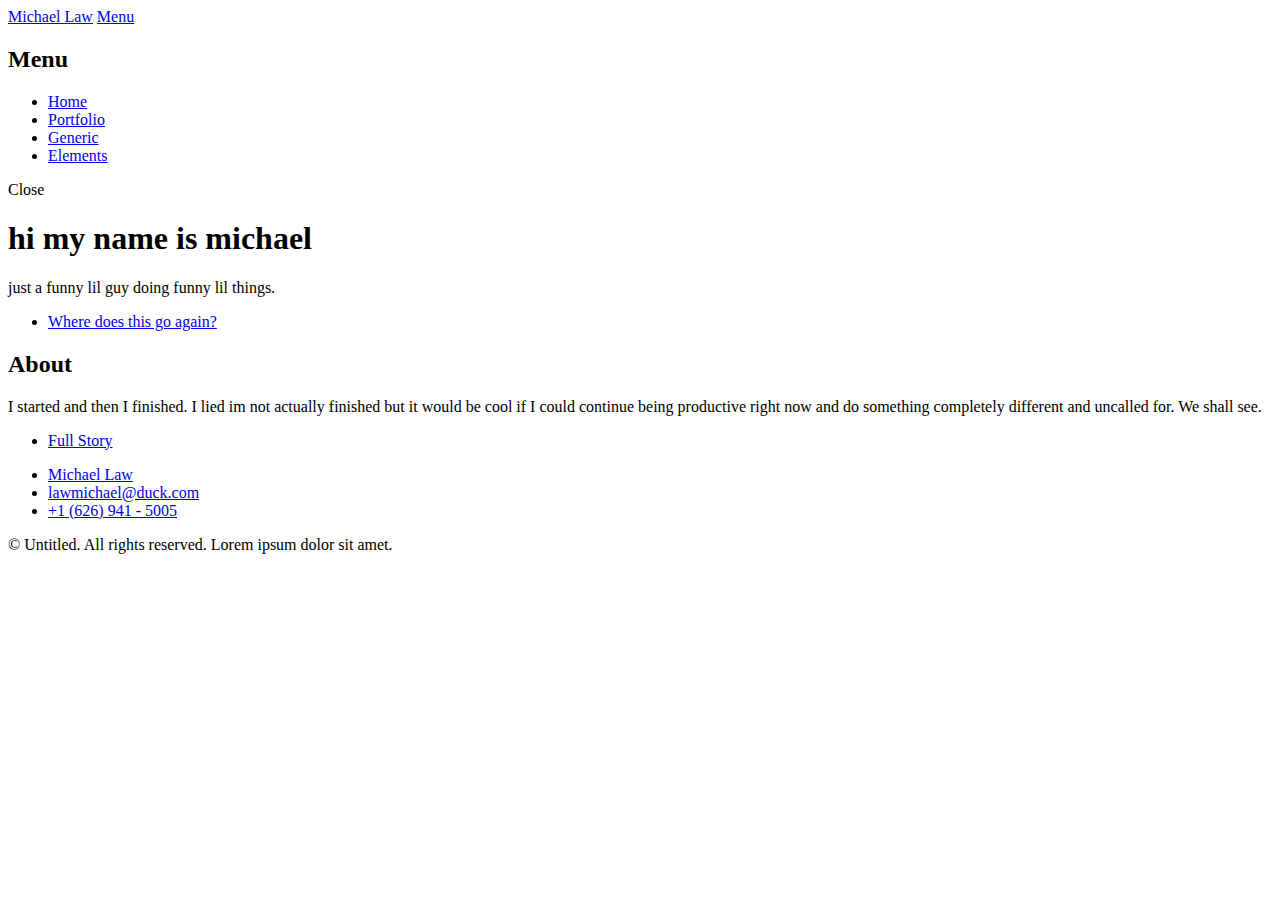
==== index.html @ 9362ce1c "Changed the links to actually work" ====
<!DOCTYPE HTML>
<!--
	Standout by Pixelarity
	pixelarity.com | hello@pixelarity.com
	License: pixelarity.com/license
-->
<html>
	<head>
		<title>Untitled</title>
		<meta charset="utf-8" />
		<meta name="viewport" content="width=device-width, initial-scale=1, user-scalable=no" />
		<link rel="stylesheet" href="assets/css/main.css" />
	</head>
	<body class="is-preload">

		<!-- Page wrapper -->
			<div id="page-wrapper">

				<!-- Header -->
					<header id="header" class="alt">
						<!-- main logo -->
						<span class="logo"><a href="index.html">Michael <span>Law</span></a></span>
						<a href="#menu"><span>Menu</span></a>
					</header>

				<!-- Nav -->
					<nav id="menu">
						<div class="inner">
							<h2>Menu</h2>
							<ul class="links">
								<li><a href="index.html">Home</a></li>
								<li><a href="portfolio.html">Portfolio</a></li>
								<li><a href="generic.html">Generic</a></li>
								<li><a href="elements.html">Elements</a></li>
							</ul>
							<a class="close"><span>Close</span></a>
						</div>
					</nav>

				<!-- Banner -->
					<section id="banner">
						<div class="inner">
							<h1>hi my name is michael</h1>
							<div class="content">
								<p>just a funny lil guy doing funny lil things.</p>
								<ul class="actions special">
									<li><a href="portfolio.html" class="button large next">Where does this go again?</a></li>
								</ul>
							</div>
						</div>
					</section>

				<!-- Footer -->
					<section id="footer" class="wrapper">
						<div class="inner">
							<div class="split">
								<div class="content">
									<header>
										<h2>About</h2>
									</header>
									<p>I started and then I finished. I lied im not actually finished but it would be cool if I could continue being productive right now and do something completely different and uncalled for. We shall see.</p>
									<ul class="actions">
										<li><a href="#" class="button next">Full Story</a></li>
									</ul>
								</div>
								<ul class="contact-icons">
									<li><a href="https://www.linkedin.com/in/mlaw2/" class="icon brands alt fa-linkedin"><span class="label">Michael Law</span></a></li>
									<li><a href="mailto:lawmichael@duck.com" class="icon solid alt fa-envelope"><span class="label">lawmichael@duck.com</span></a></li>
									<li><a href="tel:+16269415005" class="icon solid alt fa-phone"><span class="label">+1 (626) 941 - 5005</span></a></li>
								</ul>
							</div>
						</div>
					</section>

				<!-- Copyright -->
					<section class="wrapper style2 copyright">
						<div class="inner">
							&copy; Untitled. All rights reserved. Lorem ipsum dolor sit amet.
						</div>
					</section>

			</div>

		<!-- Scripts -->
			<script src="assets/js/jquery.min.js"></script>
			<script src="assets/js/jquery.scrollex.min.js"></script>
			<script src="assets/js/jquery.scrolly.min.js"></script>
			<script src="assets/js/browser.min.js"></script>
			<script src="assets/js/breakpoints.min.js"></script>
			<script src="assets/js/util.js"></script>
			<script src="assets/js/main.js"></script>

	</body>
</html>
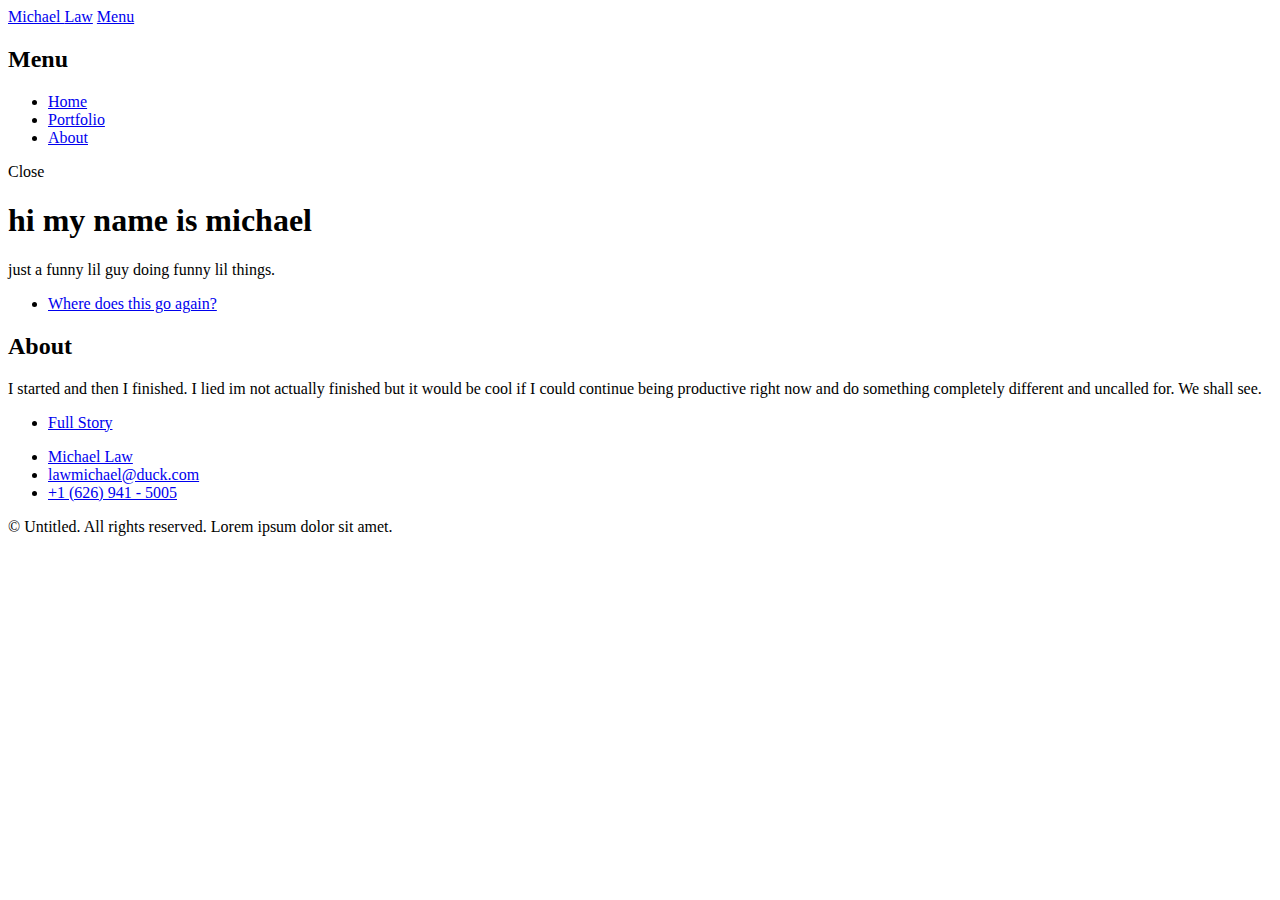
==== commit a03b0b35: "saving work" ====
--- a/index.html
+++ b/index.html
@@ -6,7 +6,7 @@
 -->
 <html>
 	<head>
-		<title>Untitled</title>
+		<title>Michael Law</title>
 		<meta charset="utf-8" />
 		<meta name="viewport" content="width=device-width, initial-scale=1, user-scalable=no" />
 		<link rel="stylesheet" href="assets/css/main.css" />
@@ -30,8 +30,8 @@
 							<ul class="links">
 								<li><a href="index.html">Home</a></li>
 								<li><a href="portfolio.html">Portfolio</a></li>
-								<li><a href="generic.html">Generic</a></li>
-								<li><a href="elements.html">Elements</a></li>
+								<li><a href="about.html">About</a></li>
+<!-- 								<li><a href="elements.html">Elements</a></li> -->
 							</ul>
 							<a class="close"><span>Close</span></a>
 						</div>
@@ -60,7 +60,7 @@
 									</header>
 									<p>I started and then I finished. I lied im not actually finished but it would be cool if I could continue being productive right now and do something completely different and uncalled for. We shall see.</p>
 									<ul class="actions">
-										<li><a href="#" class="button next">Full Story</a></li>
+										<li><a href="about.html" class="button next">Full Story</a></li>
 									</ul>
 								</div>
 								<ul class="contact-icons">
@@ -91,4 +91,4 @@
 			<script src="assets/js/main.js"></script>
 
 	</body>
-</html>+</html>
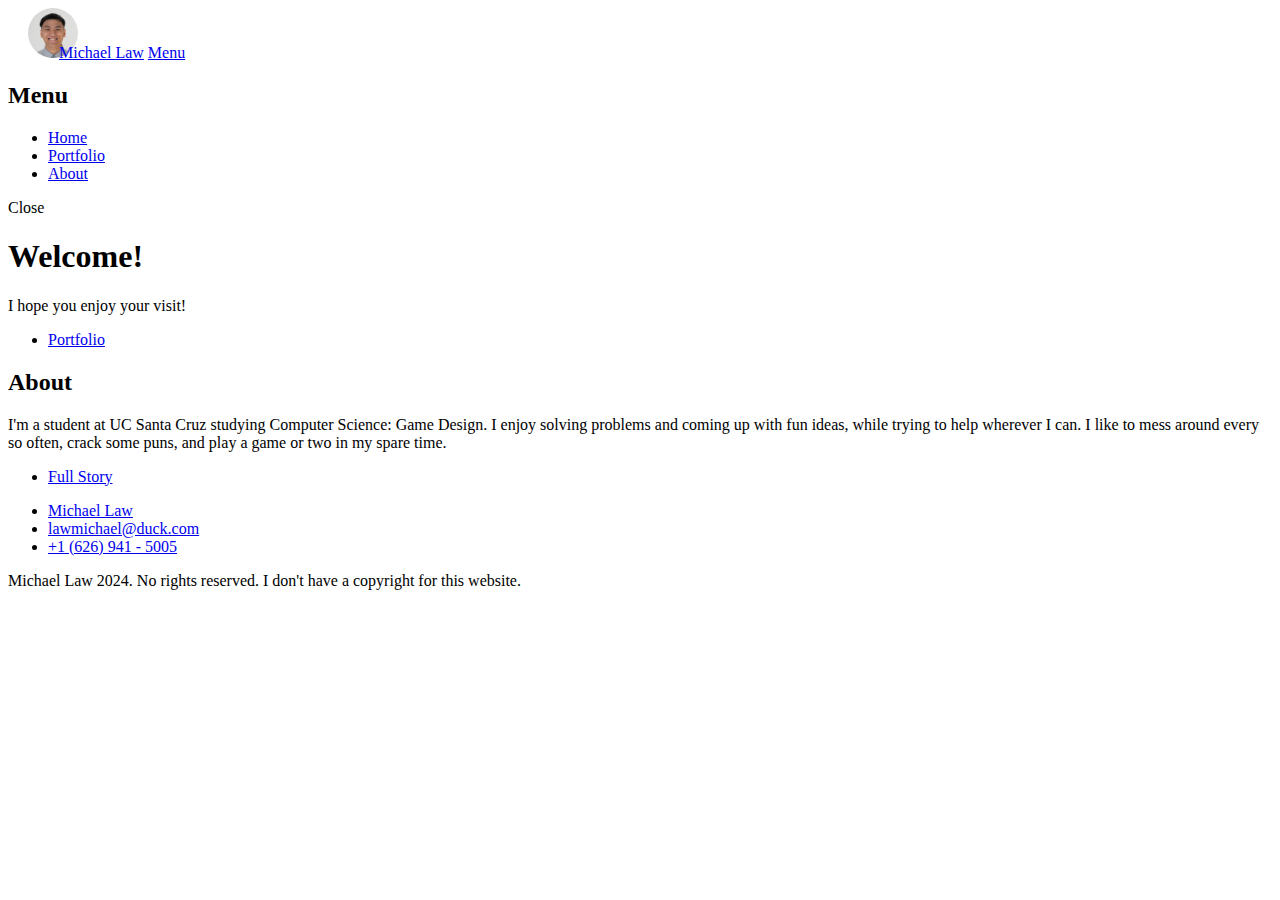
==== commit 486b4d3c: "Polished up home page, portfolio, and about" ====
--- a/index.html
+++ b/index.html
@@ -19,6 +19,7 @@
 				<!-- Header -->
 					<header id="header" class="alt">
 						<!-- main logo -->
+						<img src="images/self portrait.jpg" style="margin-left:20px;margin-right:-23px;width:50px;height:50px;border-radius:50%;">
 						<span class="logo"><a href="index.html">Michael <span>Law</span></a></span>
 						<a href="#menu"><span>Menu</span></a>
 					</header>
@@ -40,11 +41,11 @@
 				<!-- Banner -->
 					<section id="banner">
 						<div class="inner">
-							<h1>hi my name is michael</h1>
+							<h1>Welcome!</h1>
 							<div class="content">
-								<p>just a funny lil guy doing funny lil things.</p>
+								<p>I hope you enjoy your visit!</p>
 								<ul class="actions special">
-									<li><a href="portfolio.html" class="button large next">Where does this go again?</a></li>
+									<li><a href="portfolio.html" class="button large next">Portfolio</a></li>
 								</ul>
 							</div>
 						</div>
@@ -58,7 +59,9 @@
 									<header>
 										<h2>About</h2>
 									</header>
-									<p>I started and then I finished. I lied im not actually finished but it would be cool if I could continue being productive right now and do something completely different and uncalled for. We shall see.</p>
+									<p>I'm a student at UC Santa Cruz studying Computer Science: Game Design. I enjoy solving problems and coming up with fun ideas, while trying to 
+										help wherever I can. I like to mess around every so often, crack some puns, and play a game or two in my spare time.
+									</p>
 									<ul class="actions">
 										<li><a href="about.html" class="button next">Full Story</a></li>
 									</ul>
@@ -75,7 +78,8 @@
 				<!-- Copyright -->
 					<section class="wrapper style2 copyright">
 						<div class="inner">
-							&copy; Untitled. All rights reserved. Lorem ipsum dolor sit amet.
+							Michael Law 2024. No rights reserved. I don't have a copyright for this website.
+							<!--&copy; is the symbol for copyright. I don't have a copyright so no symbol rn-->
 						</div>
 					</section>
 
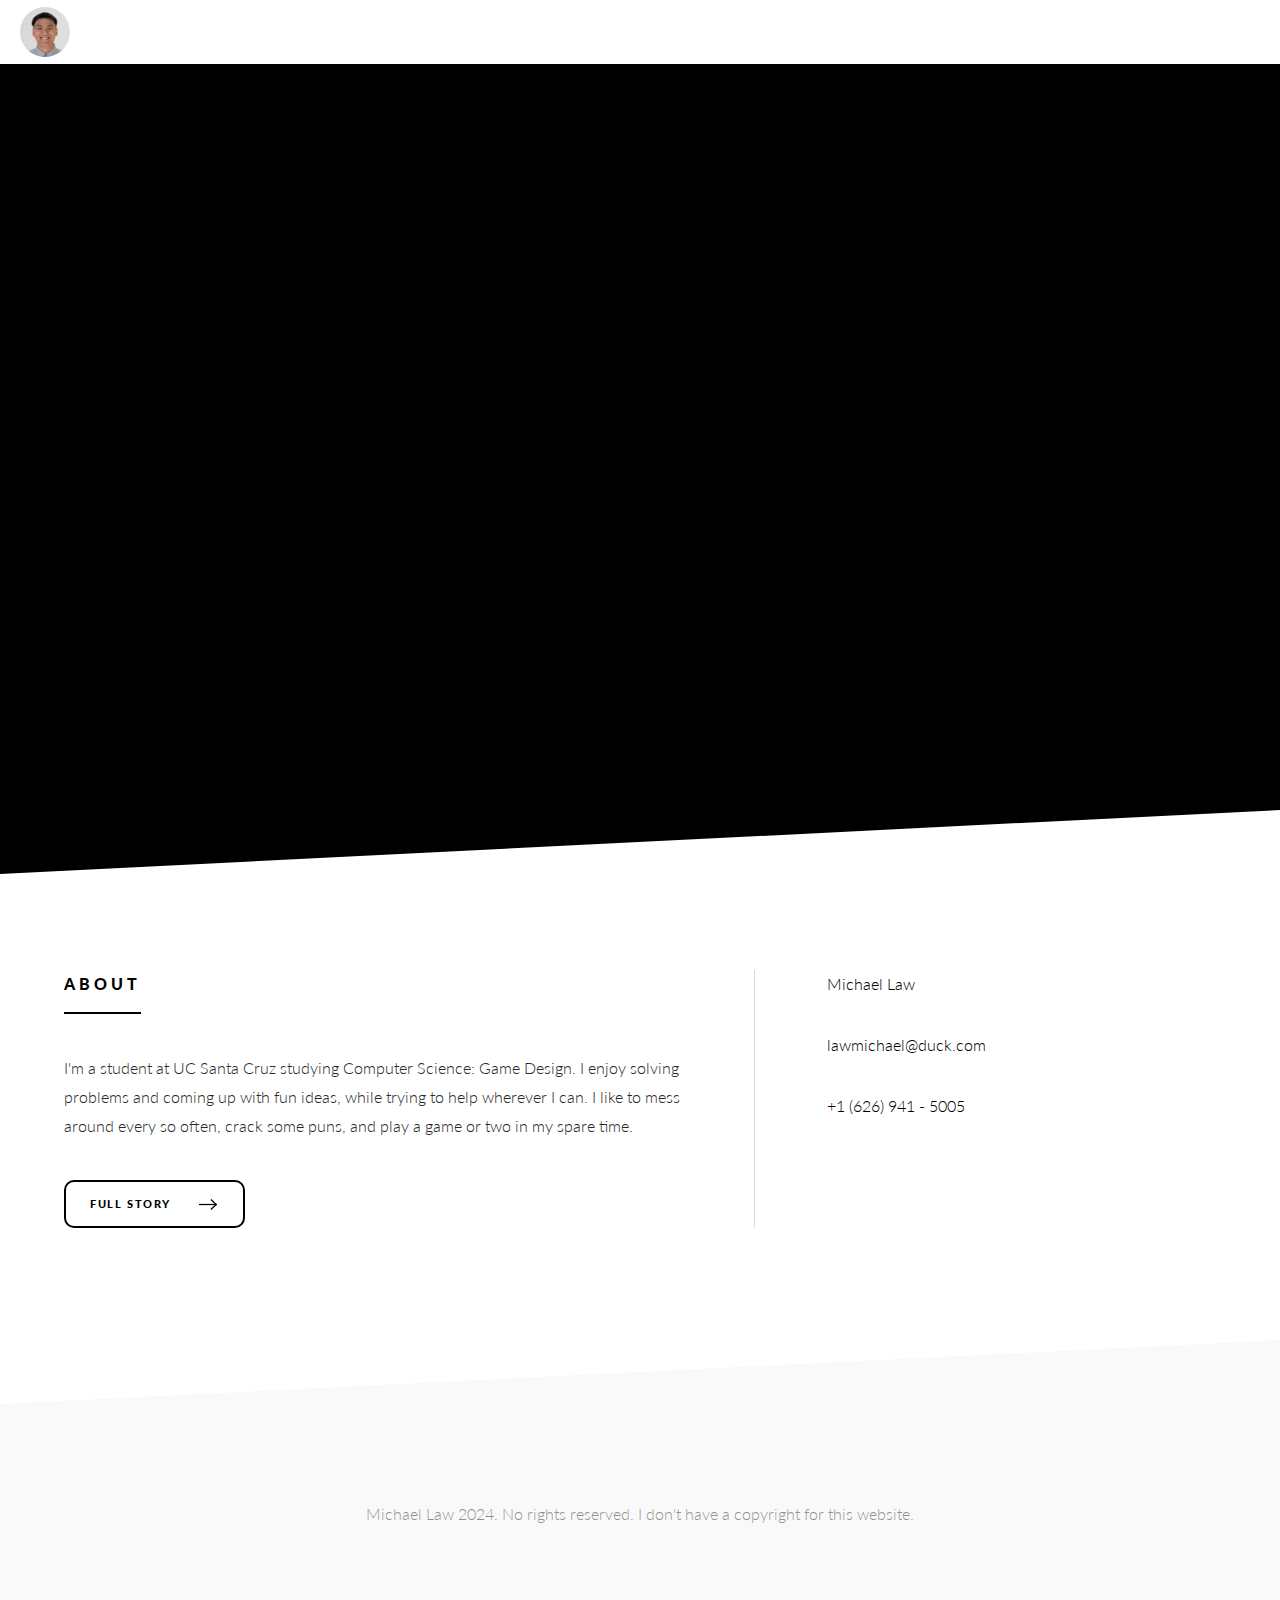
==== commit b605704b: "changing links to open in a separate tab" ====
--- a/index.html
+++ b/index.html
@@ -67,9 +67,9 @@
 									</ul>
 								</div>
 								<ul class="contact-icons">
-									<li><a href="https://www.linkedin.com/in/mlaw2/" class="icon brands alt fa-linkedin"><span class="label">Michael Law</span></a></li>
-									<li><a href="mailto:lawmichael@duck.com" class="icon solid alt fa-envelope"><span class="label">lawmichael@duck.com</span></a></li>
-									<li><a href="tel:+16269415005" class="icon solid alt fa-phone"><span class="label">+1 (626) 941 - 5005</span></a></li>
+									<li><a href="https://www.linkedin.com/in/mlaw2/" target="_blank" class="icon brands alt fa-linkedin"><span class="label">Michael Law</span></a></li>
+									<li><a href="mailto:lawmichael@duck.com" target="_blank" class="icon solid alt fa-envelope"><span class="label">lawmichael@duck.com</span></a></li>
+									<li><a href="tel:+16269415005" target="blank" class="icon solid alt fa-phone"><span class="label">+1 (626) 941 - 5005</span></a></li>
 								</ul>
 							</div>
 						</div>
--- a/assets/css/main.css
+++ b/assets/css/main.css
@@ -0,0 +1,4693 @@
+@import url(fontawesome-all.min.css);
+@import url("https://fonts.googleapis.com/css?family=Lato:300,400,700,900|Oswald:600");
+
+/*
+	Standout by Pixelarity
+	pixelarity.com | hello@pixelarity.com
+	License: pixelarity.com/license
+*/
+
+html, body, div, span, applet, object,
+iframe, h1, h2, h3, h4, h5, h6, p, blockquote,
+pre, a, abbr, acronym, address, big, cite,
+code, del, dfn, em, img, ins, kbd, q, s, samp,
+small, strike, strong, sub, sup, tt, var, b,
+u, i, center, dl, dt, dd, ol, ul, li, fieldset,
+form, label, legend, table, caption, tbody,
+tfoot, thead, tr, th, td, article, aside,
+canvas, details, embed, figure, figcaption,
+footer, header, hgroup, menu, nav, output, ruby,
+section, summary, time, mark, audio, video {
+	margin: 0;
+	padding: 0;
+	border: 0;
+	font-size: 100%;
+	font: inherit;
+	vertical-align: baseline;}
+
+article, aside, details, figcaption, figure,
+footer, header, hgroup, menu, nav, section {
+	display: block;}
+
+body {
+	line-height: 1;
+}
+
+ol, ul {
+	list-style: none;
+}
+
+blockquote, q {
+	quotes: none;
+}
+
+	blockquote:before, blockquote:after, q:before, q:after {
+		content: '';
+		content: none;
+	}
+
+table {
+	border-collapse: collapse;
+	border-spacing: 0;
+}
+
+body {
+	-webkit-text-size-adjust: none;
+}
+
+mark {
+	background-color: transparent;
+	color: inherit;
+}
+
+input::-moz-focus-inner {
+	border: 0;
+	padding: 0;
+}
+
+input, select, textarea {
+	-moz-appearance: none;
+	-webkit-appearance: none;
+	-ms-appearance: none;
+	appearance: none;
+}
+
+/* Basic */
+
+	@-ms-viewport {
+		width: device-width;
+	}
+
+	body {
+		-ms-overflow-style: scrollbar;
+	}
+
+	@media screen and (max-width: 480px) {
+
+		html, body {
+			min-width: 320px;
+		}
+
+	}
+
+	html {
+		box-sizing: border-box;
+	}
+
+	*, *:before, *:after {
+		box-sizing: inherit;
+	}
+
+	body {
+		background: #ffffff;
+	}
+
+		body.is-preload *, body.is-preload *:before, body.is-preload *:after {
+			-moz-animation: none !important;
+			-webkit-animation: none !important;
+			-ms-animation: none !important;
+			animation: none !important;
+			-moz-transition: none !important;
+			-webkit-transition: none !important;
+			-ms-transition: none !important;
+			transition: none !important;
+		}
+
+/* Typography */
+
+	html {
+		font-size: 15pt;
+	}
+
+		@media screen and (max-width: 1680px) {
+
+			html {
+				font-size: 13pt;
+			}
+
+		}
+
+		@media screen and (max-width: 1280px) {
+
+			html {
+				font-size: 12pt;
+			}
+
+		}
+
+		@media screen and (max-width: 980px) {
+
+			html {
+				font-size: 12pt;
+			}
+
+		}
+
+		@media screen and (max-width: 480px) {
+
+			html {
+				font-size: 12pt;
+			}
+
+		}
+
+		@media screen and (max-width: 360px) {
+
+			html {
+				font-size: 11pt;
+			}
+
+		}
+
+	body {
+		background-color: #ffffff;
+		color: #282828;
+	}
+
+	body, input, select, textarea {
+		font-family: "Lato", Helvetica, sans-serif;
+		font-weight: 300;
+		font-size: 1rem;
+		line-height: 1.8;
+	}
+
+	a {
+		-moz-transition: color 0.2s ease-in-out;
+		-webkit-transition: color 0.2s ease-in-out;
+		-ms-transition: color 0.2s ease-in-out;
+		transition: color 0.2s ease-in-out;
+		text-decoration: underline;
+	}
+
+		a:hover {
+			text-decoration: none;
+		}
+
+	strong, b {
+		font-weight: 900;
+	}
+
+	em, i {
+		font-style: italic;
+	}
+
+	p {
+		margin: 0 0 2rem 0;
+	}
+
+	h1, h2, h3, h4, h5, h6 {
+		font-weight: 900;
+		letter-spacing: 0.25rem;
+		line-height: 1.5;
+		margin: 0 0 1.5rem 0;
+		text-transform: uppercase;
+	}
+
+		h1 a, h2 a, h3 a, h4 a, h5 a, h6 a {
+			color: inherit;
+			text-decoration: none;
+		}
+
+	h1 {
+		font-family: "Oswald", Helvetica, sans-serif;
+		font-size: 4rem;
+		letter-spacing: 0.1rem;
+	}
+
+	h2 {
+		font-size: 1.75rem;
+	}
+
+	h3 {
+		font-size: 1.5rem;
+	}
+
+	h4 {
+		font-size: 1.25rem;
+	}
+
+	h5 {
+		font-size: 1rem;
+	}
+
+	h6 {
+		font-size: 0.75rem;
+	}
+
+	@media screen and (max-width: 1280px) {
+
+		h1 {
+			font-size: 3.5rem;
+		}
+
+	}
+
+	@media screen and (max-width: 980px) {
+
+		h1 {
+			font-size: 3rem;
+		}
+
+		h2 {
+			font-size: 1.5rem;
+		}
+
+		h3 {
+			font-size: 1.25rem;
+		}
+
+	}
+
+	@media screen and (max-width: 736px) {
+
+		h1 {
+			font-size: 1.75rem;
+		}
+
+		h2 {
+			font-size: 1.5rem;
+		}
+
+		h3 {
+			font-size: 1.25rem;
+		}
+
+	}
+
+	sub {
+		font-size: 0.8rem;
+		position: relative;
+		top: 0.5rem;
+	}
+
+	sup {
+		font-size: 0.8rem;
+		position: relative;
+		top: -0.5rem;
+	}
+
+	blockquote {
+		border-left: solid 0.5rem;
+		font-style: italic;
+		margin: 0 0 2rem 0;
+		padding: 1rem 0 1rem 2rem;
+	}
+
+	code {
+		border-radius: 10px;
+		border: solid 1px;
+		font-family: "Courier New", monospace;
+		font-size: 0.9rem;
+		margin: 0 0.25rem;
+		padding: 0.25rem 0.65rem;
+	}
+
+	pre {
+		-webkit-overflow-scrolling: touch;
+		font-family: "Courier New", monospace;
+		font-size: 0.9rem;
+		margin: 0 0 2rem 0;
+	}
+
+		pre code {
+			display: block;
+			line-height: 1.75;
+			padding: 1rem 1.5rem;
+			overflow-x: auto;
+		}
+
+	hr {
+		border: 0;
+		border-bottom: solid 1px;
+		margin: 2rem 0;
+	}
+
+		hr.major {
+			margin: 4rem 0;
+		}
+
+		@media screen and (max-width: 736px) {
+
+			hr.major {
+				margin: 3rem 0;
+			}
+
+		}
+
+	input, select, textarea {
+		color: #000000;
+	}
+
+	a {
+		color: #000000;
+	}
+
+	strong, b {
+		color: #000000;
+	}
+
+	h1, h2, h3, h4, h5, h6 {
+		color: #000000;
+	}
+
+	blockquote {
+		border-left-color: rgba(99, 116, 133, 0.25);
+	}
+
+	code {
+		background: rgba(99, 116, 133, 0.075);
+		border-color: rgba(99, 116, 133, 0.25);
+	}
+
+	hr {
+		border-bottom-color: rgba(99, 116, 133, 0.25);
+	}
+
+/* Row */
+
+	.row {
+		display: flex;
+		flex-wrap: wrap;
+		box-sizing: border-box;
+		align-items: stretch;
+	}
+
+		.row > * {
+			box-sizing: border-box;
+		}
+
+		.row.gtr-uniform > * > :last-child {
+			margin-bottom: 0;
+		}
+
+		.row.aln-left {
+			justify-content: flex-start;
+		}
+
+		.row.aln-center {
+			justify-content: center;
+		}
+
+		.row.aln-right {
+			justify-content: flex-end;
+		}
+
+		.row.aln-top {
+			align-items: flex-start;
+		}
+
+		.row.aln-middle {
+			align-items: center;
+		}
+
+		.row.aln-bottom {
+			align-items: flex-end;
+		}
+
+		.row > .imp {
+			order: -1;
+		}
+
+		.row > .col-1 {
+			width: 8.33333%;
+		}
+
+		.row > .off-1 {
+			margin-left: 8.33333%;
+		}
+
+		.row > .col-2 {
+			width: 16.66667%;
+		}
+
+		.row > .off-2 {
+			margin-left: 16.66667%;
+		}
+
+		.row > .col-3 {
+			width: 25%;
+		}
+
+		.row > .off-3 {
+			margin-left: 25%;
+		}
+
+		.row > .col-4 {
+			width: 33.33333%;
+		}
+
+		.row > .off-4 {
+			margin-left: 33.33333%;
+		}
+
+		.row > .col-5 {
+			width: 41.66667%;
+		}
+
+		.row > .off-5 {
+			margin-left: 41.66667%;
+		}
+
+		.row > .col-6 {
+			width: 50%;
+		}
+
+		.row > .off-6 {
+			margin-left: 50%;
+		}
+
+		.row > .col-7 {
+			width: 58.33333%;
+		}
+
+		.row > .off-7 {
+			margin-left: 58.33333%;
+		}
+
+		.row > .col-8 {
+			width: 66.66667%;
+		}
+
+		.row > .off-8 {
+			margin-left: 66.66667%;
+		}
+
+		.row > .col-9 {
+			width: 75%;
+		}
+
+		.row > .off-9 {
+			margin-left: 75%;
+		}
+
+		.row > .col-10 {
+			width: 83.33333%;
+		}
+
+		.row > .off-10 {
+			margin-left: 83.33333%;
+		}
+
+		.row > .col-11 {
+			width: 91.66667%;
+		}
+
+		.row > .off-11 {
+			margin-left: 91.66667%;
+		}
+
+		.row > .col-12 {
+			width: 100%;
+		}
+
+		.row > .off-12 {
+			margin-left: 100%;
+		}
+
+		.row.gtr-0 {
+			margin-top: 0;
+			margin-left: 0rem;
+		}
+
+			.row.gtr-0 > * {
+				padding: 0 0 0 0rem;
+			}
+
+			.row.gtr-0.gtr-uniform {
+				margin-top: 0rem;
+			}
+
+				.row.gtr-0.gtr-uniform > * {
+					padding-top: 0rem;
+				}
+
+		.row.gtr-25 {
+			margin-top: 0;
+			margin-left: -0.5rem;
+		}
+
+			.row.gtr-25 > * {
+				padding: 0 0 0 0.5rem;
+			}
+
+			.row.gtr-25.gtr-uniform {
+				margin-top: -0.5rem;
+			}
+
+				.row.gtr-25.gtr-uniform > * {
+					padding-top: 0.5rem;
+				}
+
+		.row.gtr-50 {
+			margin-top: 0;
+			margin-left: -1rem;
+		}
+
+			.row.gtr-50 > * {
+				padding: 0 0 0 1rem;
+			}
+
+			.row.gtr-50.gtr-uniform {
+				margin-top: -1rem;
+			}
+
+				.row.gtr-50.gtr-uniform > * {
+					padding-top: 1rem;
+				}
+
+		.row {
+			margin-top: 0;
+			margin-left: -2rem;
+		}
+
+			.row > * {
+				padding: 0 0 0 2rem;
+			}
+
+			.row.gtr-uniform {
+				margin-top: -2rem;
+			}
+
+				.row.gtr-uniform > * {
+					padding-top: 2rem;
+				}
+
+		.row.gtr-150 {
+			margin-top: 0;
+			margin-left: -3rem;
+		}
+
+			.row.gtr-150 > * {
+				padding: 0 0 0 3rem;
+			}
+
+			.row.gtr-150.gtr-uniform {
+				margin-top: -3rem;
+			}
+
+				.row.gtr-150.gtr-uniform > * {
+					padding-top: 3rem;
+				}
+
+		.row.gtr-200 {
+			margin-top: 0;
+			margin-left: -4rem;
+		}
+
+			.row.gtr-200 > * {
+				padding: 0 0 0 4rem;
+			}
+
+			.row.gtr-200.gtr-uniform {
+				margin-top: -4rem;
+			}
+
+				.row.gtr-200.gtr-uniform > * {
+					padding-top: 4rem;
+				}
+
+		@media screen and (max-width: 1680px) {
+
+			.row {
+				display: flex;
+				flex-wrap: wrap;
+				box-sizing: border-box;
+				align-items: stretch;
+			}
+
+				.row > * {
+					box-sizing: border-box;
+				}
+
+				.row.gtr-uniform > * > :last-child {
+					margin-bottom: 0;
+				}
+
+				.row.aln-left {
+					justify-content: flex-start;
+				}
+
+				.row.aln-center {
+					justify-content: center;
+				}
+
+				.row.aln-right {
+					justify-content: flex-end;
+				}
+
+				.row.aln-top {
+					align-items: flex-start;
+				}
+
+				.row.aln-middle {
+					align-items: center;
+				}
+
+				.row.aln-bottom {
+					align-items: flex-end;
+				}
+
+				.row > .imp-xlarge {
+					order: -1;
+				}
+
+				.row > .col-1-xlarge {
+					width: 8.33333%;
+				}
+
+				.row > .off-1-xlarge {
+					margin-left: 8.33333%;
+				}
+
+				.row > .col-2-xlarge {
+					width: 16.66667%;
+				}
+
+				.row > .off-2-xlarge {
+					margin-left: 16.66667%;
+				}
+
+				.row > .col-3-xlarge {
+					width: 25%;
+				}
+
+				.row > .off-3-xlarge {
+					margin-left: 25%;
+				}
+
+				.row > .col-4-xlarge {
+					width: 33.33333%;
+				}
+
+				.row > .off-4-xlarge {
+					margin-left: 33.33333%;
+				}
+
+				.row > .col-5-xlarge {
+					width: 41.66667%;
+				}
+
+				.row > .off-5-xlarge {
+					margin-left: 41.66667%;
+				}
+
+				.row > .col-6-xlarge {
+					width: 50%;
+				}
+
+				.row > .off-6-xlarge {
+					margin-left: 50%;
+				}
+
+				.row > .col-7-xlarge {
+					width: 58.33333%;
+				}
+
+				.row > .off-7-xlarge {
+					margin-left: 58.33333%;
+				}
+
+				.row > .col-8-xlarge {
+					width: 66.66667%;
+				}
+
+				.row > .off-8-xlarge {
+					margin-left: 66.66667%;
+				}
+
+				.row > .col-9-xlarge {
+					width: 75%;
+				}
+
+				.row > .off-9-xlarge {
+					margin-left: 75%;
+				}
+
+				.row > .col-10-xlarge {
+					width: 83.33333%;
+				}
+
+				.row > .off-10-xlarge {
+					margin-left: 83.33333%;
+				}
+
+				.row > .col-11-xlarge {
+					width: 91.66667%;
+				}
+
+				.row > .off-11-xlarge {
+					margin-left: 91.66667%;
+				}
+
+				.row > .col-12-xlarge {
+					width: 100%;
+				}
+
+				.row > .off-12-xlarge {
+					margin-left: 100%;
+				}
+
+				.row.gtr-0 {
+					margin-top: 0;
+					margin-left: 0rem;
+				}
+
+					.row.gtr-0 > * {
+						padding: 0 0 0 0rem;
+					}
+
+					.row.gtr-0.gtr-uniform {
+						margin-top: 0rem;
+					}
+
+						.row.gtr-0.gtr-uniform > * {
+							padding-top: 0rem;
+						}
+
+				.row.gtr-25 {
+					margin-top: 0;
+					margin-left: -0.5rem;
+				}
+
+					.row.gtr-25 > * {
+						padding: 0 0 0 0.5rem;
+					}
+
+					.row.gtr-25.gtr-uniform {
+						margin-top: -0.5rem;
+					}
+
+						.row.gtr-25.gtr-uniform > * {
+							padding-top: 0.5rem;
+						}
+
+				.row.gtr-50 {
+					margin-top: 0;
+					margin-left: -1rem;
+				}
+
+					.row.gtr-50 > * {
+						padding: 0 0 0 1rem;
+					}
+
+					.row.gtr-50.gtr-uniform {
+						margin-top: -1rem;
+					}
+
+						.row.gtr-50.gtr-uniform > * {
+							padding-top: 1rem;
+						}
+
+				.row {
+					margin-top: 0;
+					margin-left: -2rem;
+				}
+
+					.row > * {
+						padding: 0 0 0 2rem;
+					}
+
+					.row.gtr-uniform {
+						margin-top: -2rem;
+					}
+
+						.row.gtr-uniform > * {
+							padding-top: 2rem;
+						}
+
+				.row.gtr-150 {
+					margin-top: 0;
+					margin-left: -3rem;
+				}
+
+					.row.gtr-150 > * {
+						padding: 0 0 0 3rem;
+					}
+
+					.row.gtr-150.gtr-uniform {
+						margin-top: -3rem;
+					}
+
+						.row.gtr-150.gtr-uniform > * {
+							padding-top: 3rem;
+						}
+
+				.row.gtr-200 {
+					margin-top: 0;
+					margin-left: -4rem;
+				}
+
+					.row.gtr-200 > * {
+						padding: 0 0 0 4rem;
+					}
+
+					.row.gtr-200.gtr-uniform {
+						margin-top: -4rem;
+					}
+
+						.row.gtr-200.gtr-uniform > * {
+							padding-top: 4rem;
+						}
+
+		}
+
+		@media screen and (max-width: 1280px) {
+
+			.row {
+				display: flex;
+				flex-wrap: wrap;
+				box-sizing: border-box;
+				align-items: stretch;
+			}
+
+				.row > * {
+					box-sizing: border-box;
+				}
+
+				.row.gtr-uniform > * > :last-child {
+					margin-bottom: 0;
+				}
+
+				.row.aln-left {
+					justify-content: flex-start;
+				}
+
+				.row.aln-center {
+					justify-content: center;
+				}
+
+				.row.aln-right {
+					justify-content: flex-end;
+				}
+
+				.row.aln-top {
+					align-items: flex-start;
+				}
+
+				.row.aln-middle {
+					align-items: center;
+				}
+
+				.row.aln-bottom {
+					align-items: flex-end;
+				}
+
+				.row > .imp-large {
+					order: -1;
+				}
+
+				.row > .col-1-large {
+					width: 8.33333%;
+				}
+
+				.row > .off-1-large {
+					margin-left: 8.33333%;
+				}
+
+				.row > .col-2-large {
+					width: 16.66667%;
+				}
+
+				.row > .off-2-large {
+					margin-left: 16.66667%;
+				}
+
+				.row > .col-3-large {
+					width: 25%;
+				}
+
+				.row > .off-3-large {
+					margin-left: 25%;
+				}
+
+				.row > .col-4-large {
+					width: 33.33333%;
+				}
+
+				.row > .off-4-large {
+					margin-left: 33.33333%;
+				}
+
+				.row > .col-5-large {
+					width: 41.66667%;
+				}
+
+				.row > .off-5-large {
+					margin-left: 41.66667%;
+				}
+
+				.row > .col-6-large {
+					width: 50%;
+				}
+
+				.row > .off-6-large {
+					margin-left: 50%;
+				}
+
+				.row > .col-7-large {
+					width: 58.33333%;
+				}
+
+				.row > .off-7-large {
+					margin-left: 58.33333%;
+				}
+
+				.row > .col-8-large {
+					width: 66.66667%;
+				}
+
+				.row > .off-8-large {
+					margin-left: 66.66667%;
+				}
+
+				.row > .col-9-large {
+					width: 75%;
+				}
+
+				.row > .off-9-large {
+					margin-left: 75%;
+				}
+
+				.row > .col-10-large {
+					width: 83.33333%;
+				}
+
+				.row > .off-10-large {
+					margin-left: 83.33333%;
+				}
+
+				.row > .col-11-large {
+					width: 91.66667%;
+				}
+
+				.row > .off-11-large {
+					margin-left: 91.66667%;
+				}
+
+				.row > .col-12-large {
+					width: 100%;
+				}
+
+				.row > .off-12-large {
+					margin-left: 100%;
+				}
+
+				.row.gtr-0 {
+					margin-top: 0;
+					margin-left: 0rem;
+				}
+
+					.row.gtr-0 > * {
+						padding: 0 0 0 0rem;
+					}
+
+					.row.gtr-0.gtr-uniform {
+						margin-top: 0rem;
+					}
+
+						.row.gtr-0.gtr-uniform > * {
+							padding-top: 0rem;
+						}
+
+				.row.gtr-25 {
+					margin-top: 0;
+					margin-left: -0.375rem;
+				}
+
+					.row.gtr-25 > * {
+						padding: 0 0 0 0.375rem;
+					}
+
+					.row.gtr-25.gtr-uniform {
+						margin-top: -0.375rem;
+					}
+
+						.row.gtr-25.gtr-uniform > * {
+							padding-top: 0.375rem;
+						}
+
+				.row.gtr-50 {
+					margin-top: 0;
+					margin-left: -0.75rem;
+				}
+
+					.row.gtr-50 > * {
+						padding: 0 0 0 0.75rem;
+					}
+
+					.row.gtr-50.gtr-uniform {
+						margin-top: -0.75rem;
+					}
+
+						.row.gtr-50.gtr-uniform > * {
+							padding-top: 0.75rem;
+						}
+
+				.row {
+					margin-top: 0;
+					margin-left: -1.5rem;
+				}
+
+					.row > * {
+						padding: 0 0 0 1.5rem;
+					}
+
+					.row.gtr-uniform {
+						margin-top: -1.5rem;
+					}
+
+						.row.gtr-uniform > * {
+							padding-top: 1.5rem;
+						}
+
+				.row.gtr-150 {
+					margin-top: 0;
+					margin-left: -2.25rem;
+				}
+
+					.row.gtr-150 > * {
+						padding: 0 0 0 2.25rem;
+					}
+
+					.row.gtr-150.gtr-uniform {
+						margin-top: -2.25rem;
+					}
+
+						.row.gtr-150.gtr-uniform > * {
+							padding-top: 2.25rem;
+						}
+
+				.row.gtr-200 {
+					margin-top: 0;
+					margin-left: -3rem;
+				}
+
+					.row.gtr-200 > * {
+						padding: 0 0 0 3rem;
+					}
+
+					.row.gtr-200.gtr-uniform {
+						margin-top: -3rem;
+					}
+
+						.row.gtr-200.gtr-uniform > * {
+							padding-top: 3rem;
+						}
+
+		}
+
+		@media screen and (max-width: 980px) {
+
+			.row {
+				display: flex;
+				flex-wrap: wrap;
+				box-sizing: border-box;
+				align-items: stretch;
+			}
+
+				.row > * {
+					box-sizing: border-box;
+				}
+
+				.row.gtr-uniform > * > :last-child {
+					margin-bottom: 0;
+				}
+
+				.row.aln-left {
+					justify-content: flex-start;
+				}
+
+				.row.aln-center {
+					justify-content: center;
+				}
+
+				.row.aln-right {
+					justify-content: flex-end;
+				}
+
+				.row.aln-top {
+					align-items: flex-start;
+				}
+
+				.row.aln-middle {
+					align-items: center;
+				}
+
+				.row.aln-bottom {
+					align-items: flex-end;
+				}
+
+				.row > .imp-medium {
+					order: -1;
+				}
+
+				.row > .col-1-medium {
+					width: 8.33333%;
+				}
+
+				.row > .off-1-medium {
+					margin-left: 8.33333%;
+				}
+
+				.row > .col-2-medium {
+					width: 16.66667%;
+				}
+
+				.row > .off-2-medium {
+					margin-left: 16.66667%;
+				}
+
+				.row > .col-3-medium {
+					width: 25%;
+				}
+
+				.row > .off-3-medium {
+					margin-left: 25%;
+				}
+
+				.row > .col-4-medium {
+					width: 33.33333%;
+				}
+
+				.row > .off-4-medium {
+					margin-left: 33.33333%;
+				}
+
+				.row > .col-5-medium {
+					width: 41.66667%;
+				}
+
+				.row > .off-5-medium {
+					margin-left: 41.66667%;
+				}
+
+				.row > .col-6-medium {
+					width: 50%;
+				}
+
+				.row > .off-6-medium {
+					margin-left: 50%;
+				}
+
+				.row > .col-7-medium {
+					width: 58.33333%;
+				}
+
+				.row > .off-7-medium {
+					margin-left: 58.33333%;
+				}
+
+				.row > .col-8-medium {
+					width: 66.66667%;
+				}
+
+				.row > .off-8-medium {
+					margin-left: 66.66667%;
+				}
+
+				.row > .col-9-medium {
+					width: 75%;
+				}
+
+				.row > .off-9-medium {
+					margin-left: 75%;
+				}
+
+				.row > .col-10-medium {
+					width: 83.33333%;
+				}
+
+				.row > .off-10-medium {
+					margin-left: 83.33333%;
+				}
+
+				.row > .col-11-medium {
+					width: 91.66667%;
+				}
+
+				.row > .off-11-medium {
+					margin-left: 91.66667%;
+				}
+
+				.row > .col-12-medium {
+					width: 100%;
+				}
+
+				.row > .off-12-medium {
+					margin-left: 100%;
+				}
+
+				.row.gtr-0 {
+					margin-top: 0;
+					margin-left: 0rem;
+				}
+
+					.row.gtr-0 > * {
+						padding: 0 0 0 0rem;
+					}
+
+					.row.gtr-0.gtr-uniform {
+						margin-top: 0rem;
+					}
+
+						.row.gtr-0.gtr-uniform > * {
+							padding-top: 0rem;
+						}
+
+				.row.gtr-25 {
+					margin-top: 0;
+					margin-left: -0.375rem;
+				}
+
+					.row.gtr-25 > * {
+						padding: 0 0 0 0.375rem;
+					}
+
+					.row.gtr-25.gtr-uniform {
+						margin-top: -0.375rem;
+					}
+
+						.row.gtr-25.gtr-uniform > * {
+							padding-top: 0.375rem;
+						}
+
+				.row.gtr-50 {
+					margin-top: 0;
+					margin-left: -0.75rem;
+				}
+
+					.row.gtr-50 > * {
+						padding: 0 0 0 0.75rem;
+					}
+
+					.row.gtr-50.gtr-uniform {
+						margin-top: -0.75rem;
+					}
+
+						.row.gtr-50.gtr-uniform > * {
+							padding-top: 0.75rem;
+						}
+
+				.row {
+					margin-top: 0;
+					margin-left: -1.5rem;
+				}
+
+					.row > * {
+						padding: 0 0 0 1.5rem;
+					}
+
+					.row.gtr-uniform {
+						margin-top: -1.5rem;
+					}
+
+						.row.gtr-uniform > * {
+							padding-top: 1.5rem;
+						}
+
+				.row.gtr-150 {
+					margin-top: 0;
+					margin-left: -2.25rem;
+				}
+
+					.row.gtr-150 > * {
+						padding: 0 0 0 2.25rem;
+					}
+
+					.row.gtr-150.gtr-uniform {
+						margin-top: -2.25rem;
+					}
+
+						.row.gtr-150.gtr-uniform > * {
+							padding-top: 2.25rem;
+						}
+
+				.row.gtr-200 {
+					margin-top: 0;
+					margin-left: -3rem;
+				}
+
+					.row.gtr-200 > * {
+						padding: 0 0 0 3rem;
+					}
+
+					.row.gtr-200.gtr-uniform {
+						margin-top: -3rem;
+					}
+
+						.row.gtr-200.gtr-uniform > * {
+							padding-top: 3rem;
+						}
+
+		}
+
+		@media screen and (max-width: 736px) {
+
+			.row {
+				display: flex;
+				flex-wrap: wrap;
+				box-sizing: border-box;
+				align-items: stretch;
+			}
+
+				.row > * {
+					box-sizing: border-box;
+				}
+
+				.row.gtr-uniform > * > :last-child {
+					margin-bottom: 0;
+				}
+
+				.row.aln-left {
+					justify-content: flex-start;
+				}
+
+				.row.aln-center {
+					justify-content: center;
+				}
+
+				.row.aln-right {
+					justify-content: flex-end;
+				}
+
+				.row.aln-top {
+					align-items: flex-start;
+				}
+
+				.row.aln-middle {
+					align-items: center;
+				}
+
+				.row.aln-bottom {
+					align-items: flex-end;
+				}
+
+				.row > .imp-small {
+					order: -1;
+				}
+
+				.row > .col-1-small {
+					width: 8.33333%;
+				}
+
+				.row > .off-1-small {
+					margin-left: 8.33333%;
+				}
+
+				.row > .col-2-small {
+					width: 16.66667%;
+				}
+
+				.row > .off-2-small {
+					margin-left: 16.66667%;
+				}
+
+				.row > .col-3-small {
+					width: 25%;
+				}
+
+				.row > .off-3-small {
+					margin-left: 25%;
+				}
+
+				.row > .col-4-small {
+					width: 33.33333%;
+				}
+
+				.row > .off-4-small {
+					margin-left: 33.33333%;
+				}
+
+				.row > .col-5-small {
+					width: 41.66667%;
+				}
+
+				.row > .off-5-small {
+					margin-left: 41.66667%;
+				}
+
+				.row > .col-6-small {
+					width: 50%;
+				}
+
+				.row > .off-6-small {
+					margin-left: 50%;
+				}
+
+				.row > .col-7-small {
+					width: 58.33333%;
+				}
+
+				.row > .off-7-small {
+					margin-left: 58.33333%;
+				}
+
+				.row > .col-8-small {
+					width: 66.66667%;
+				}
+
+				.row > .off-8-small {
+					margin-left: 66.66667%;
+				}
+
+				.row > .col-9-small {
+					width: 75%;
+				}
+
+				.row > .off-9-small {
+					margin-left: 75%;
+				}
+
+				.row > .col-10-small {
+					width: 83.33333%;
+				}
+
+				.row > .off-10-small {
+					margin-left: 83.33333%;
+				}
+
+				.row > .col-11-small {
+					width: 91.66667%;
+				}
+
+				.row > .off-11-small {
+					margin-left: 91.66667%;
+				}
+
+				.row > .col-12-small {
+					width: 100%;
+				}
+
+				.row > .off-12-small {
+					margin-left: 100%;
+				}
+
+				.row.gtr-0 {
+					margin-top: 0;
+					margin-left: 0rem;
+				}
+
+					.row.gtr-0 > * {
+						padding: 0 0 0 0rem;
+					}
+
+					.row.gtr-0.gtr-uniform {
+						margin-top: 0rem;
+					}
+
+						.row.gtr-0.gtr-uniform > * {
+							padding-top: 0rem;
+						}
+
+				.row.gtr-25 {
+					margin-top: 0;
+					margin-left: -0.3125rem;
+				}
+
+					.row.gtr-25 > * {
+						padding: 0 0 0 0.3125rem;
+					}
+
+					.row.gtr-25.gtr-uniform {
+						margin-top: -0.3125rem;
+					}
+
+						.row.gtr-25.gtr-uniform > * {
+							padding-top: 0.3125rem;
+						}
+
+				.row.gtr-50 {
+					margin-top: 0;
+					margin-left: -0.625rem;
+				}
+
+					.row.gtr-50 > * {
+						padding: 0 0 0 0.625rem;
+					}
+
+					.row.gtr-50.gtr-uniform {
+						margin-top: -0.625rem;
+					}
+
+						.row.gtr-50.gtr-uniform > * {
+							padding-top: 0.625rem;
+						}
+
+				.row {
+					margin-top: 0;
+					margin-left: -1.25rem;
+				}
+
+					.row > * {
+						padding: 0 0 0 1.25rem;
+					}
+
+					.row.gtr-uniform {
+						margin-top: -1.25rem;
+					}
+
+						.row.gtr-uniform > * {
+							padding-top: 1.25rem;
+						}
+
+				.row.gtr-150 {
+					margin-top: 0;
+					margin-left: -1.875rem;
+				}
+
+					.row.gtr-150 > * {
+						padding: 0 0 0 1.875rem;
+					}
+
+					.row.gtr-150.gtr-uniform {
+						margin-top: -1.875rem;
+					}
+
+						.row.gtr-150.gtr-uniform > * {
+							padding-top: 1.875rem;
+						}
+
+				.row.gtr-200 {
+					margin-top: 0;
+					margin-left: -2.5rem;
+				}
+
+					.row.gtr-200 > * {
+						padding: 0 0 0 2.5rem;
+					}
+
+					.row.gtr-200.gtr-uniform {
+						margin-top: -2.5rem;
+					}
+
+						.row.gtr-200.gtr-uniform > * {
+							padding-top: 2.5rem;
+						}
+
+		}
+
+		@media screen and (max-width: 480px) {
+
+			.row {
+				display: flex;
+				flex-wrap: wrap;
+				box-sizing: border-box;
+				align-items: stretch;
+			}
+
+				.row > * {
+					box-sizing: border-box;
+				}
+
+				.row.gtr-uniform > * > :last-child {
+					margin-bottom: 0;
+				}
+
+				.row.aln-left {
+					justify-content: flex-start;
+				}
+
+				.row.aln-center {
+					justify-content: center;
+				}
+
+				.row.aln-right {
+					justify-content: flex-end;
+				}
+
+				.row.aln-top {
+					align-items: flex-start;
+				}
+
+				.row.aln-middle {
+					align-items: center;
+				}
+
+				.row.aln-bottom {
+					align-items: flex-end;
+				}
+
+				.row > .imp-xsmall {
+					order: -1;
+				}
+
+				.row > .col-1-xsmall {
+					width: 8.33333%;
+				}
+
+				.row > .off-1-xsmall {
+					margin-left: 8.33333%;
+				}
+
+				.row > .col-2-xsmall {
+					width: 16.66667%;
+				}
+
+				.row > .off-2-xsmall {
+					margin-left: 16.66667%;
+				}
+
+				.row > .col-3-xsmall {
+					width: 25%;
+				}
+
+				.row > .off-3-xsmall {
+					margin-left: 25%;
+				}
+
+				.row > .col-4-xsmall {
+					width: 33.33333%;
+				}
+
+				.row > .off-4-xsmall {
+					margin-left: 33.33333%;
+				}
+
+				.row > .col-5-xsmall {
+					width: 41.66667%;
+				}
+
+				.row > .off-5-xsmall {
+					margin-left: 41.66667%;
+				}
+
+				.row > .col-6-xsmall {
+					width: 50%;
+				}
+
+				.row > .off-6-xsmall {
+					margin-left: 50%;
+				}
+
+				.row > .col-7-xsmall {
+					width: 58.33333%;
+				}
+
+				.row > .off-7-xsmall {
+					margin-left: 58.33333%;
+				}
+
+				.row > .col-8-xsmall {
+					width: 66.66667%;
+				}
+
+				.row > .off-8-xsmall {
+					margin-left: 66.66667%;
+				}
+
+				.row > .col-9-xsmall {
+					width: 75%;
+				}
+
+				.row > .off-9-xsmall {
+					margin-left: 75%;
+				}
+
+				.row > .col-10-xsmall {
+					width: 83.33333%;
+				}
+
+				.row > .off-10-xsmall {
+					margin-left: 83.33333%;
+				}
+
+				.row > .col-11-xsmall {
+					width: 91.66667%;
+				}
+
+				.row > .off-11-xsmall {
+					margin-left: 91.66667%;
+				}
+
+				.row > .col-12-xsmall {
+					width: 100%;
+				}
+
+				.row > .off-12-xsmall {
+					margin-left: 100%;
+				}
+
+				.row.gtr-0 {
+					margin-top: 0;
+					margin-left: 0rem;
+				}
+
+					.row.gtr-0 > * {
+						padding: 0 0 0 0rem;
+					}
+
+					.row.gtr-0.gtr-uniform {
+						margin-top: 0rem;
+					}
+
+						.row.gtr-0.gtr-uniform > * {
+							padding-top: 0rem;
+						}
+
+				.row.gtr-25 {
+					margin-top: 0;
+					margin-left: -0.3125rem;
+				}
+
+					.row.gtr-25 > * {
+						padding: 0 0 0 0.3125rem;
+					}
+
+					.row.gtr-25.gtr-uniform {
+						margin-top: -0.3125rem;
+					}
+
+						.row.gtr-25.gtr-uniform > * {
+							padding-top: 0.3125rem;
+						}
+
+				.row.gtr-50 {
+					margin-top: 0;
+					margin-left: -0.625rem;
+				}
+
+					.row.gtr-50 > * {
+						padding: 0 0 0 0.625rem;
+					}
+
+					.row.gtr-50.gtr-uniform {
+						margin-top: -0.625rem;
+					}
+
+						.row.gtr-50.gtr-uniform > * {
+							padding-top: 0.625rem;
+						}
+
+				.row {
+					margin-top: 0;
+					margin-left: -1.25rem;
+				}
+
+					.row > * {
+						padding: 0 0 0 1.25rem;
+					}
+
+					.row.gtr-uniform {
+						margin-top: -1.25rem;
+					}
+
+						.row.gtr-uniform > * {
+							padding-top: 1.25rem;
+						}
+
+				.row.gtr-150 {
+					margin-top: 0;
+					margin-left: -1.875rem;
+				}
+
+					.row.gtr-150 > * {
+						padding: 0 0 0 1.875rem;
+					}
+
+					.row.gtr-150.gtr-uniform {
+						margin-top: -1.875rem;
+					}
+
+						.row.gtr-150.gtr-uniform > * {
+							padding-top: 1.875rem;
+						}
+
+				.row.gtr-200 {
+					margin-top: 0;
+					margin-left: -2.5rem;
+				}
+
+					.row.gtr-200 > * {
+						padding: 0 0 0 2.5rem;
+					}
+
+					.row.gtr-200.gtr-uniform {
+						margin-top: -2.5rem;
+					}
+
+						.row.gtr-200.gtr-uniform > * {
+							padding-top: 2.5rem;
+						}
+
+		}
+
+/* Box */
+
+	.box {
+		border: solid 1px;
+		border-radius: 10px;
+		margin-bottom: 2rem;
+		padding: 1.5rem;
+	}
+
+		.box > :last-child {
+			margin-bottom: 0;
+		}
+
+		.box.alt {
+			border: 0;
+			border-radius: 0;
+			padding: 0;
+		}
+
+	.box {
+		border-color: rgba(99, 116, 133, 0.25);
+	}
+
+/* Button */
+
+	input[type="submit"],
+	input[type="reset"],
+	input[type="button"],
+	button,
+	.button {
+		-moz-appearance: none;
+		-webkit-appearance: none;
+		-ms-appearance: none;
+		appearance: none;
+		-moz-transition: background-color 0.2s ease-in-out, color 0.2s ease-in-out;
+		-webkit-transition: background-color 0.2s ease-in-out, color 0.2s ease-in-out;
+		-ms-transition: background-color 0.2s ease-in-out, color 0.2s ease-in-out;
+		transition: background-color 0.2s ease-in-out, color 0.2s ease-in-out;
+		border-radius: 10px;
+		border: 2px solid;
+		cursor: pointer;
+		display: inline-block;
+		font-size: 0.7rem;
+		font-weight: 900;
+		height: 3rem;
+		letter-spacing: 0.1rem;
+		line-height: 2.75rem;
+		padding: 0 1.5rem;
+		position: relative;
+		text-align: center;
+		text-decoration: none;
+		text-transform: uppercase;
+		white-space: nowrap;
+	}
+
+		input[type="submit"].icon,
+		input[type="reset"].icon,
+		input[type="button"].icon,
+		button.icon,
+		.button.icon {
+			border-bottom: 2px solid;
+		}
+
+			input[type="submit"].icon:before,
+			input[type="reset"].icon:before,
+			input[type="button"].icon:before,
+			button.icon:before,
+			.button.icon:before {
+				margin-right: 0.5rem;
+			}
+
+		input[type="submit"].fit,
+		input[type="reset"].fit,
+		input[type="button"].fit,
+		button.fit,
+		.button.fit {
+			width: 100%;
+		}
+
+		input[type="submit"].small,
+		input[type="reset"].small,
+		input[type="button"].small,
+		button.small,
+		.button.small {
+			font-size: 0.65rem;
+			height: 2.5rem;
+			line-height: 2.25rem;
+		}
+
+		input[type="submit"].large,
+		input[type="reset"].large,
+		input[type="button"].large,
+		button.large,
+		.button.large {
+			font-size: 1rem;
+			height: 3.75rem;
+			line-height: 3.5rem;
+			padding: 0 2.25rem;
+		}
+
+		input[type="submit"].next,
+		input[type="reset"].next,
+		input[type="button"].next,
+		button.next,
+		.button.next {
+			padding-right: 4.5rem;
+		}
+
+			input[type="submit"].next.fit,
+			input[type="reset"].next.fit,
+			input[type="button"].next.fit,
+			button.next.fit,
+			.button.next.fit {
+				padding-left: 1.5rem !important;
+				text-align: left;
+			}
+
+			input[type="submit"].next:after,
+			input[type="reset"].next:after,
+			input[type="button"].next:after,
+			button.next:after,
+			.button.next:after {
+				background-position: center right;
+				background-repeat: no-repeat;
+				background-size: 25px 15px;
+				content: '';
+				display: block;
+				height: 100%;
+				position: absolute;
+				right: 1.5rem;
+				top: 0;
+				vertical-align: middle;
+				width: 1.25rem;
+			}
+
+		input[type="submit"].disabled, input[type="submit"]:disabled,
+		input[type="reset"].disabled,
+		input[type="reset"]:disabled,
+		input[type="button"].disabled,
+		input[type="button"]:disabled,
+		button.disabled,
+		button:disabled,
+		.button.disabled,
+		.button:disabled {
+			pointer-events: none;
+			opacity: 0.25;
+		}
+
+		@media screen and (max-width: 1280px) {
+
+			input[type="submit"].large,
+			input[type="reset"].large,
+			input[type="button"].large,
+			button.large,
+			.button.large {
+				font-size: 1rem;
+				height: 4.25rem;
+				line-height: 4rem;
+			}
+
+		}
+
+		@media screen and (max-width: 736px) {
+
+			input[type="submit"].alt,
+			input[type="reset"].alt,
+			input[type="button"].alt,
+			button.alt,
+			.button.alt {
+				padding-left: 1.5rem !important;
+				text-align: left;
+			}
+
+			input[type="submit"].large,
+			input[type="reset"].large,
+			input[type="button"].large,
+			button.large,
+			.button.large {
+				font-size: 0.85rem;
+				height: 3.75rem;
+				line-height: 3.5rem;
+				text-align: left;
+			}
+
+		}
+
+		@media screen and (max-width: 480px) {
+
+			input[type="submit"],
+			input[type="reset"],
+			input[type="button"],
+			button,
+			.button {
+				padding: 0;
+			}
+
+		}
+
+	input[type="submit"],
+	input[type="reset"],
+	input[type="button"],
+	button,
+	.button {
+		background-color: transparent;
+		border-color: #000000;
+		color: #000000 !important;
+	}
+
+		input[type="submit"]:after,
+		input[type="reset"]:after,
+		input[type="button"]:after,
+		button:after,
+		.button:after {
+			background-image: url("data:image/svg+xml;charset=utf8,%3Csvg xmlns='http://www.w3.org/2000/svg' xmlns:xlink='http://www.w3.org/1999/xlink' width='36px' height='24px' viewBox='0 0 36 24' zoomAndPan='disable'%3E%3Cstyle%3Eline %7B stroke: %23000000%3B stroke-width: 2px%3B %7D%3C/style%3E%3Cline x1='0' y1='12' x2='34' y2='12' /%3E%3Cline x1='25' y1='4' x2='34' y2='12.5' /%3E%3Cline x1='25' y1='20' x2='34' y2='11.5' /%3E%3C/svg%3E");
+		}
+
+		input[type="submit"]:hover, input[type="submit"]:focus,
+		input[type="reset"]:hover,
+		input[type="reset"]:focus,
+		input[type="button"]:hover,
+		input[type="button"]:focus,
+		button:hover,
+		button:focus,
+		.button:hover,
+		.button:focus {
+			background-color: rgba(99, 116, 133, 0.075);
+		}
+
+		input[type="submit"]:active,
+		input[type="reset"]:active,
+		input[type="button"]:active,
+		button:active,
+		.button:active {
+			background-color: rgba(99, 116, 133, 0.175);
+		}
+
+		input[type="submit"].icon:before,
+		input[type="reset"].icon:before,
+		input[type="button"].icon:before,
+		button.icon:before,
+		.button.icon:before {
+			color: #000000;
+		}
+
+		input[type="submit"].primary,
+		input[type="reset"].primary,
+		input[type="button"].primary,
+		button.primary,
+		.button.primary {
+			box-shadow: none;
+			background-color: #000000;
+			color: #ffffff !important;
+		}
+
+			input[type="submit"].primary:hover,
+			input[type="reset"].primary:hover,
+			input[type="button"].primary:hover,
+			button.primary:hover,
+			.button.primary:hover {
+				background-color: rgba(0, 0, 0, 0.75);
+			}
+
+			input[type="submit"].primary.icon:before,
+			input[type="reset"].primary.icon:before,
+			input[type="button"].primary.icon:before,
+			button.primary.icon:before,
+			.button.primary.icon:before {
+				color: #ffffff !important;
+			}
+
+/* Form */
+
+	form {
+		margin: 0 0 2rem 0;
+	}
+
+		form > :last-child {
+			margin-bottom: 0;
+		}
+
+		form > .fields {
+			display: -moz-flex;
+			display: -webkit-flex;
+			display: -ms-flex;
+			display: flex;
+			-moz-flex-wrap: wrap;
+			-webkit-flex-wrap: wrap;
+			-ms-flex-wrap: wrap;
+			flex-wrap: wrap;
+			width: calc(100% + 3rem);
+			margin: -1.5rem 0 2rem -1.5rem;
+		}
+
+			form > .fields > .field {
+				-moz-flex-grow: 0;
+				-webkit-flex-grow: 0;
+				-ms-flex-grow: 0;
+				flex-grow: 0;
+				-moz-flex-shrink: 0;
+				-webkit-flex-shrink: 0;
+				-ms-flex-shrink: 0;
+				flex-shrink: 0;
+				padding: 1.5rem 0 0 1.5rem;
+				width: calc(100% - 1.5rem);
+			}
+
+				form > .fields > .field.half {
+					width: calc(50% - 0.75rem);
+				}
+
+				form > .fields > .field.third {
+					width: calc(100%/3 - 0.5rem);
+				}
+
+				form > .fields > .field.quarter {
+					width: calc(25% - 0.375rem);
+				}
+
+		@media screen and (max-width: 480px) {
+
+			form > .fields {
+				width: calc(100% + 3rem);
+				margin: -1.5rem 0 2rem -1.5rem;
+			}
+
+				form > .fields > .field {
+					padding: 1.5rem 0 0 1.5rem;
+					width: calc(100% - 1.5rem);
+				}
+
+					form > .fields > .field.half {
+						width: calc(100% - 1.5rem);
+					}
+
+					form > .fields > .field.third {
+						width: calc(100% - 1.5rem);
+					}
+
+					form > .fields > .field.quarter {
+						width: calc(100% - 1.5rem);
+					}
+
+		}
+
+	label {
+		display: block;
+		font-size: 0.9rem;
+		font-weight: 900;
+		margin: 0 0 1rem 0;
+	}
+
+	input[type="text"],
+	input[type="password"],
+	input[type="email"],
+	select,
+	textarea {
+		-moz-appearance: none;
+		-webkit-appearance: none;
+		-ms-appearance: none;
+		appearance: none;
+		border-radius: 10px;
+		border: solid 1px;
+		color: inherit;
+		display: block;
+		outline: 0;
+		padding: 0 1rem;
+		text-decoration: none;
+		width: 100%;
+	}
+
+		input[type="text"]:invalid,
+		input[type="password"]:invalid,
+		input[type="email"]:invalid,
+		select:invalid,
+		textarea:invalid {
+			box-shadow: none;
+		}
+
+	select {
+		background-position: calc(100% - 1rem) center;
+		background-repeat: no-repeat;
+		background-size: 1.25rem;
+		height: 3rem;
+		padding-right: 3rem;
+		text-overflow: ellipsis;
+	}
+
+		select:focus::-ms-value {
+			background-color: transparent;
+		}
+
+		select::-ms-expand {
+			display: none;
+		}
+
+	input[type="text"],
+	input[type="password"],
+	input[type="email"],
+	select {
+		height: 3rem;
+	}
+
+	textarea {
+		padding: 0.75rem 1rem;
+	}
+
+	input[type="checkbox"],
+	input[type="radio"] {
+		-moz-appearance: none;
+		-webkit-appearance: none;
+		-ms-appearance: none;
+		appearance: none;
+		display: block;
+		float: left;
+		margin-right: -2rem;
+		opacity: 0;
+		width: 1rem;
+		z-index: -1;
+	}
+
+		input[type="checkbox"] + label,
+		input[type="radio"] + label {
+			text-decoration: none;
+			cursor: pointer;
+			display: inline-block;
+			font-size: 1rem;
+			font-weight: 300;
+			padding-left: 2.55rem;
+			padding-right: 0.75rem;
+			position: relative;
+		}
+
+			input[type="checkbox"] + label:before,
+			input[type="radio"] + label:before {
+				-moz-osx-font-smoothing: grayscale;
+				-webkit-font-smoothing: antialiased;
+				display: inline-block;
+				font-style: normal;
+				font-variant: normal;
+				text-rendering: auto;
+				line-height: 1;
+				text-transform: none !important;
+				font-family: 'Font Awesome 5 Free';
+				font-weight: 900;
+			}
+
+			input[type="checkbox"] + label:before,
+			input[type="radio"] + label:before {
+				border-radius: 10px;
+				border: solid 1px;
+				content: '';
+				display: inline-block;
+				font-size: 0.8rem;
+				height: 1.8rem;
+				left: 0;
+				line-height: 1.8rem;
+				position: absolute;
+				text-align: center;
+				top: 0;
+				width: 1.8rem;
+			}
+
+		input[type="checkbox"]:checked + label:before,
+		input[type="radio"]:checked + label:before {
+			content: '\f00c';
+		}
+
+	input[type="checkbox"] + label:before {
+		border-radius: 10px;
+	}
+
+	input[type="radio"] + label:before {
+		border-radius: 100%;
+	}
+
+	::-webkit-input-placeholder {
+		opacity: 1.0;
+	}
+
+	:-moz-placeholder {
+		opacity: 1.0;
+	}
+
+	::-moz-placeholder {
+		opacity: 1.0;
+	}
+
+	:-ms-input-placeholder {
+		opacity: 1.0;
+	}
+
+	label {
+		color: #000000;
+	}
+
+	input[type="text"],
+	input[type="password"],
+	input[type="email"],
+	select,
+	textarea {
+		background-color: #ffffff;
+		border-color: rgba(99, 116, 133, 0.25);
+	}
+
+		input[type="text"]:focus,
+		input[type="password"]:focus,
+		input[type="email"]:focus,
+		select:focus,
+		textarea:focus {
+			border-color: #000000;
+			box-shadow: 0 0 0 1px #000000;
+		}
+
+	select {
+		background-image: url("data:image/svg+xml;charset=utf8,%3Csvg xmlns='http://www.w3.org/2000/svg' width='40' height='40' preserveAspectRatio='none' viewBox='0 0 40 40'%3E%3Cpath d='M9.4,12.3l10.4,10.4l10.4-10.4c0.2-0.2,0.5-0.4,0.9-0.4c0.3,0,0.6,0.1,0.9,0.4l3.3,3.3c0.2,0.2,0.4,0.5,0.4,0.9 c0,0.4-0.1,0.6-0.4,0.9L20.7,31.9c-0.2,0.2-0.5,0.4-0.9,0.4c-0.3,0-0.6-0.1-0.9-0.4L4.3,17.3c-0.2-0.2-0.4-0.5-0.4-0.9 c0-0.4,0.1-0.6,0.4-0.9l3.3-3.3c0.2-0.2,0.5-0.4,0.9-0.4S9.1,12.1,9.4,12.3z' fill='rgba(99, 116, 133, 0.25)' /%3E%3C/svg%3E");
+	}
+
+		select option {
+			color: #000000;
+			background: #ffffff;
+		}
+
+	input[type="checkbox"] + label,
+	input[type="radio"] + label {
+		color: #282828;
+	}
+
+		input[type="checkbox"] + label:before,
+		input[type="radio"] + label:before {
+			background: #ffffff;
+			border-color: rgba(99, 116, 133, 0.25);
+		}
+
+	input[type="checkbox"]:checked + label:before,
+	input[type="radio"]:checked + label:before {
+		background-color: #000000;
+		border-color: #000000;
+		color: #ffffff;
+	}
+
+	input[type="checkbox"]:focus + label:before,
+	input[type="radio"]:focus + label:before {
+		border-color: #000000;
+		box-shadow: 0 0 0 1px #000000;
+	}
+
+	::-webkit-input-placeholder {
+		color: rgba(40, 40, 40, 0.5) !important;
+	}
+
+	:-moz-placeholder {
+		color: rgba(40, 40, 40, 0.5) !important;
+	}
+
+	::-moz-placeholder {
+		color: rgba(40, 40, 40, 0.5) !important;
+	}
+
+	:-ms-input-placeholder {
+		color: rgba(40, 40, 40, 0.5) !important;
+	}
+
+	.formerize-placeholder {
+		color: rgba(40, 40, 40, 0.5) !important;
+	}
+
+/* Icon */
+
+	.icon {
+		text-decoration: none;
+		border-bottom: none;
+		position: relative;
+	}
+
+		.icon:before {
+			-moz-osx-font-smoothing: grayscale;
+			-webkit-font-smoothing: antialiased;
+			display: inline-block;
+			font-style: normal;
+			font-variant: normal;
+			text-rendering: auto;
+			line-height: 1;
+			text-transform: none !important;
+			font-family: 'Font Awesome 5 Free';
+			font-weight: 400;
+		}
+
+		.icon > .label {
+			display: none;
+		}
+
+		.icon.solid:before {
+			font-weight: 900;
+		}
+
+		.icon.brands:before {
+			font-family: 'Font Awesome 5 Brands';
+		}
+
+		.icon.alt:before {
+			background: #000000;
+			border-radius: 50%;
+			color: #ffffff;
+			display: inline-block;
+			height: 3rem;
+			line-height: 3rem;
+			margin-right: 1rem;
+			text-align: center;
+			width: 3rem;
+		}
+
+		.icon.alt > .label {
+			display: inline-block;
+		}
+
+/* Image */
+
+	.image {
+		border: 0;
+		display: inline-block;
+		position: relative;
+	}
+
+		.image img {
+			display: block;
+		}
+
+		.image.left, .image.right {
+			max-width: 40%;
+		}
+
+			.image.left img, .image.right img {
+				width: 100%;
+			}
+
+		.image.left {
+			float: left;
+			margin: 0 1.5rem 1rem 0;
+			top: 0.25rem;
+		}
+
+		.image.right {
+			float: right;
+			margin: 0 0 1rem 1.5rem;
+			top: 0.25rem;
+		}
+
+		.image.fit {
+			display: block;
+			margin: 0 0 2rem 0;
+			width: 100%;
+		}
+
+			.image.fit img {
+				width: 100%;
+			}
+
+		.image.main {
+			display: block;
+			margin: 0 0 3rem 0;
+			width: 100%;
+		}
+
+			.image.main img {
+				width: 100%;
+			}
+
+		@media screen and (max-width: 736px) {
+
+			.image.main {
+				margin: 0 0 2rem 0;
+			}
+
+		}
+
+/* List */
+
+	ol {
+		list-style: decimal;
+		margin: 0 0 2rem 0;
+		padding-left: 1.25rem;
+	}
+
+		ol li {
+			padding-left: 0.25rem;
+		}
+
+	ul {
+		list-style: disc;
+		margin: 0 0 2rem 0;
+		padding-left: 1rem;
+	}
+
+		ul li {
+			padding-left: 0.5rem;
+		}
+
+		ul.alt {
+			list-style: none;
+			padding-left: 0;
+		}
+
+			ul.alt li {
+				border-top: solid 1px;
+				padding: 0.5rem 0;
+			}
+
+				ul.alt li:first-child {
+					border-top: 0;
+					padding-top: 0;
+				}
+
+	dl {
+		margin: 0 0 2rem 0;
+	}
+
+		dl dt {
+			display: block;
+			font-weight: 900;
+			margin: 0 0 1rem 0;
+		}
+
+		dl dd {
+			margin-left: 2rem;
+		}
+
+	ul.alt li {
+		border-top-color: rgba(99, 116, 133, 0.25);
+	}
+
+/* Actions */
+
+	ul.actions {
+		display: -moz-flex;
+		display: -webkit-flex;
+		display: -ms-flex;
+		display: flex;
+		cursor: default;
+		list-style: none;
+		margin-left: -1rem;
+		padding-left: 0;
+	}
+
+		ul.actions li {
+			padding: 0 0 0 1rem;
+			vertical-align: middle;
+		}
+
+		ul.actions.special {
+			-moz-justify-content: center;
+			-webkit-justify-content: center;
+			-ms-justify-content: center;
+			justify-content: center;
+			width: 100%;
+			margin-left: 0;
+		}
+
+			ul.actions.special li:first-child {
+				padding-left: 0;
+			}
+
+		ul.actions.stacked {
+			-moz-flex-direction: column;
+			-webkit-flex-direction: column;
+			-ms-flex-direction: column;
+			flex-direction: column;
+			margin-left: 0;
+		}
+
+			ul.actions.stacked li {
+				padding: 1.3rem 0 0 0;
+			}
+
+				ul.actions.stacked li:first-child {
+					padding-top: 0;
+				}
+
+		ul.actions.fit {
+			width: calc(100% + 1rem);
+		}
+
+			ul.actions.fit li {
+				-moz-flex-grow: 1;
+				-webkit-flex-grow: 1;
+				-ms-flex-grow: 1;
+				flex-grow: 1;
+				-moz-flex-shrink: 1;
+				-webkit-flex-shrink: 1;
+				-ms-flex-shrink: 1;
+				flex-shrink: 1;
+				width: 100%;
+			}
+
+				ul.actions.fit li > * {
+					width: 100%;
+				}
+
+			ul.actions.fit.stacked {
+				width: 100%;
+			}
+
+		@media screen and (max-width: 480px) {
+
+			ul.actions:not(.fixed) {
+				-moz-flex-direction: column;
+				-webkit-flex-direction: column;
+				-ms-flex-direction: column;
+				flex-direction: column;
+				margin-left: 0;
+				width: 100% !important;
+			}
+
+				ul.actions:not(.fixed) li {
+					-moz-flex-grow: 1;
+					-webkit-flex-grow: 1;
+					-ms-flex-grow: 1;
+					flex-grow: 1;
+					-moz-flex-shrink: 1;
+					-webkit-flex-shrink: 1;
+					-ms-flex-shrink: 1;
+					flex-shrink: 1;
+					padding: 1rem 0 0 0;
+					text-align: center;
+					width: 100%;
+				}
+
+					ul.actions:not(.fixed) li > * {
+						width: 100%;
+					}
+
+					ul.actions:not(.fixed) li:first-child {
+						padding-top: 0;
+					}
+
+					ul.actions:not(.fixed) li input[type="submit"],
+					ul.actions:not(.fixed) li input[type="reset"],
+					ul.actions:not(.fixed) li input[type="button"],
+					ul.actions:not(.fixed) li button,
+					ul.actions:not(.fixed) li .button {
+						width: 100%;
+					}
+
+						ul.actions:not(.fixed) li input[type="submit"].icon:before,
+						ul.actions:not(.fixed) li input[type="reset"].icon:before,
+						ul.actions:not(.fixed) li input[type="button"].icon:before,
+						ul.actions:not(.fixed) li button.icon:before,
+						ul.actions:not(.fixed) li .button.icon:before {
+							margin-left: -0.5rem;
+						}
+
+		}
+
+/* Tabs */
+
+	.tabs {
+		width: 100%;
+	}
+
+		.tabs > .titles {
+			display: -moz-flex;
+			display: -webkit-flex;
+			display: -ms-flex;
+			display: flex;
+			-moz-flex-wrap: wrap;
+			-webkit-flex-wrap: wrap;
+			-ms-flex-wrap: wrap;
+			flex-wrap: wrap;
+			-moz-justify-content: -moz-flex-start;
+			-webkit-justify-content: -webkit-flex-start;
+			-ms-justify-content: -ms-flex-start;
+			justify-content: flex-start;
+			-moz-user-select: none;
+			-webkit-user-select: none;
+			-ms-user-select: none;
+			user-select: none;
+			list-style: none;
+			margin: 0 0 2rem 0;
+			padding: 0;
+		}
+
+			.tabs > .titles:before {
+				content: '';
+				display: block;
+				height: 6rem;
+				left: 0;
+				position: absolute;
+				width: 100%;
+				z-index: 0;
+			}
+
+			.tabs > .titles > .title {
+				-moz-transition-property: color, background-color, box-shadow;
+				-webkit-transition-property: color, background-color, box-shadow;
+				-ms-transition-property: color, background-color, box-shadow;
+				transition-property: color, background-color, box-shadow;
+				-moz-transition-duration: 0.2s;
+				-webkit-transition-duration: 0.2s;
+				-ms-transition-duration: 0.2s;
+				transition-duration: 0.2s;
+				font-size: 1rem;
+				font-weight: 900;
+				letter-spacing: 0.25rem;
+				margin-right: 5rem;
+				margin-bottom: 2rem;
+				padding-bottom: 1rem;
+				padding: 0;
+				position: relative;
+				text-align: center;
+				text-transform: uppercase;
+				z-index: 1;
+			}
+
+				.tabs > .titles > .title:last-child {
+					margin-right: 0;
+				}
+
+				.tabs > .titles > .title:hover {
+					-moz-animation: tab-title 0.5s ease forwards;
+					-webkit-animation: tab-title 0.5s ease forwards;
+					-ms-animation: tab-title 0.5s ease forwards;
+					animation: tab-title 0.5s ease forwards;
+				}
+
+				.tabs > .titles > .title.active {
+					-moz-animation: tab-title 0.5s ease forwards;
+					-webkit-animation: tab-title 0.5s ease forwards;
+					-ms-animation: tab-title 0.5s ease forwards;
+					animation: tab-title 0.5s ease forwards;
+				}
+
+			@media screen and (max-width: 736px) {
+
+				.tabs > .titles {
+					margin: 0 0 1rem 0;
+				}
+
+					.tabs > .titles > .title {
+						margin-bottom: 1.25rem;
+						margin-right: 1.25rem;
+					}
+
+			}
+
+			@media screen and (max-width: 480px) {
+
+				.tabs > .titles {
+					margin: 0 0 1rem 0;
+				}
+
+					.tabs > .titles > .title {
+						font-size: 0.75rem;
+						margin-bottom: 1rem;
+						margin-right: 1rem;
+					}
+
+			}
+
+		.tabs > .panels > .panel {
+			-moz-transition: opacity 0.2s ease-in-out;
+			-webkit-transition: opacity 0.2s ease-in-out;
+			-ms-transition: opacity 0.2s ease-in-out;
+			transition: opacity 0.2s ease-in-out;
+			opacity: 0;
+		}
+
+			.tabs > .panels > .panel.active {
+				opacity: 1;
+			}
+
+	.tabs > .titles > .title:hover {
+		box-shadow: 0 2px 0 0 rgba(99, 116, 133, 0.25);
+	}
+
+	.tabs > .titles > .title.active {
+		box-shadow: 0 2px 0 0 #000000;
+	}
+
+/* Icons */
+
+	ul.icons {
+		cursor: default;
+		list-style: none;
+		padding-left: 0;
+	}
+
+		ul.icons li {
+			display: inline-block;
+			padding: 0 1rem 0 0;
+		}
+
+			ul.icons li:last-child {
+				padding-right: 0;
+			}
+
+			ul.icons li .icon:before {
+				font-size: 1.5rem;
+			}
+
+/* Contact Icons */
+
+	ul.contact-icons {
+		cursor: default;
+		list-style: none;
+		padding-left: 0;
+	}
+
+		ul.contact-icons li {
+			padding-top: 2rem;
+		}
+
+			ul.contact-icons li .icon:before {
+				border-radius: 50%;
+				display: inline-block;
+				height: 3rem;
+				line-height: 3rem;
+				margin-right: 1rem;
+				text-align: center;
+				width: 3rem;
+			}
+
+			ul.contact-icons li .icon > .label {
+				display: inline-block;
+			}
+
+			ul.contact-icons li:first-child {
+				padding-top: 0;
+			}
+
+		@media screen and (max-width: 980px) {
+
+			ul.contact-icons {
+				-moz-align-items: center;
+				-webkit-align-items: center;
+				-ms-align-items: center;
+				align-items: center;
+				display: -moz-flex;
+				display: -webkit-flex;
+				display: -ms-flex;
+				display: flex;
+				-moz-flex-wrap: wrap;
+				-webkit-flex-wrap: wrap;
+				-ms-flex-wrap: wrap;
+				flex-wrap: wrap;
+			}
+
+				ul.contact-icons li {
+					width: 50%;
+				}
+
+					ul.contact-icons li:nth-child(2) {
+						padding-top: 0;
+					}
+
+		}
+
+		@media screen and (max-width: 736px) {
+
+			ul.contact-icons {
+				-moz-align-items: center;
+				-webkit-align-items: center;
+				-ms-align-items: center;
+				align-items: center;
+				display: -moz-flex;
+				display: -webkit-flex;
+				display: -ms-flex;
+				display: flex;
+				-moz-flex-wrap: wrap;
+				-webkit-flex-wrap: wrap;
+				-ms-flex-wrap: wrap;
+				flex-wrap: wrap;
+			}
+
+				ul.contact-icons li {
+					width: 100%;
+				}
+
+					ul.contact-icons li:nth-child(2) {
+						padding-top: 2.5rem;
+					}
+
+		}
+
+	ul.contact-icons li .icon:before {
+		background: #000000;
+		color: #ffffff;
+	}
+
+/* Section/Article */
+
+	section.special, article.special {
+		text-align: center;
+	}
+
+	header p {
+		position: relative;
+		margin: 0 0 1.5rem 0;
+	}
+
+	header h2 + p {
+		font-size: 1.25rem;
+		margin-top: -1rem;
+	}
+
+	header h3 + p {
+		font-size: 1.1rem;
+		margin-top: -0.8rem;
+	}
+
+	header h4 + p,
+	header h5 + p,
+	header h6 + p {
+		font-size: 0.9rem;
+		margin-top: -0.6rem;
+	}
+
+	header.major {
+		margin-bottom: 2.7rem;
+		padding-bottom: 2.7rem;
+		position: relative;
+	}
+
+		header.major h1 {
+			border-bottom: 1px solid;
+			margin-bottom: 2rem;
+			padding-bottom: 2rem;
+		}
+
+		header.major p {
+			font-size: 1.5rem;
+			margin-bottom: 0;
+		}
+
+		header.major.alt {
+			margin-bottom: 0;
+		}
+
+	@media screen and (max-width: 1280px) {
+
+		header.major {
+			margin-bottom: 2.5rem;
+			padding-bottom: 2.5rem;
+		}
+
+			header.major h1 {
+				margin-bottom: 1rem;
+				padding-bottom: 1rem;
+			}
+
+			header.major p {
+				font-size: 1.45rem;
+			}
+
+			header.major.alt {
+				margin-bottom: 2.7rem;
+			}
+
+	}
+
+	@media screen and (max-width: 980px) {
+
+		header.major p {
+			font-size: 1.35rem;
+		}
+
+	}
+
+	@media screen and (max-width: 736px) {
+
+		header.major {
+			margin-bottom: 1.8rem;
+			padding-bottom: 1.3rem;
+		}
+
+			header.major p {
+				font-size: 1.25rem;
+			}
+
+			header.major.alt {
+				margin-bottom: 1.8rem;
+			}
+
+	}
+
+	@media screen and (max-width: 480px) {
+
+		header.major p {
+			font-size: 1.25rem;
+		}
+
+	}
+
+	header p {
+		color: #282828;
+	}
+
+	header.major h1 {
+		border-color: rgba(99, 116, 133, 0.25);
+	}
+
+/* Table */
+
+	.table-wrapper {
+		-webkit-overflow-scrolling: touch;
+		overflow-x: auto;
+	}
+
+	table {
+		margin: 0 0 2rem 0;
+		width: 100%;
+	}
+
+		table tbody tr {
+			border-left: 0;
+			border-right: 0;
+			border: solid 1px;
+		}
+
+		table td {
+			padding: 0.75rem 0.75rem;
+		}
+
+		table th {
+			font-size: 0.9rem;
+			font-weight: 900;
+			padding: 0 0.75rem 0.75rem 0.75rem;
+			text-align: left;
+		}
+
+		table thead {
+			border-bottom: solid 2px;
+		}
+
+		table tfoot {
+			border-top: solid 2px;
+		}
+
+		table.alt {
+			border-collapse: separate;
+		}
+
+			table.alt tbody tr td {
+				border: solid 1px;
+				border-left-width: 0;
+				border-top-width: 0;
+			}
+
+				table.alt tbody tr td:first-child {
+					border-left-width: 1px;
+				}
+
+			table.alt tbody tr:first-child td {
+				border-top-width: 1px;
+			}
+
+			table.alt thead {
+				border-bottom: 0;
+			}
+
+			table.alt tfoot {
+				border-top: 0;
+			}
+
+	table tbody tr {
+		border-color: rgba(99, 116, 133, 0.25);
+	}
+
+		table tbody tr:nth-child(2n + 1) {
+			background-color: rgba(99, 116, 133, 0.075);
+		}
+
+	table th {
+		color: #000000;
+	}
+
+	table thead {
+		border-bottom-color: rgba(99, 116, 133, 0.25);
+	}
+
+	table tfoot {
+		border-top-color: rgba(99, 116, 133, 0.25);
+	}
+
+	table.alt tbody tr td {
+		border-color: rgba(99, 116, 133, 0.25);
+	}
+
+/* Wrapper */
+
+	.wrapper {
+		padding: 10rem 0 12rem 0;
+		position: relative;
+	}
+
+		.wrapper:before, .wrapper:after {
+			background-image: url("data:image/svg+xml;charset=utf8,%3Csvg xmlns='http://www.w3.org/2000/svg' width='100' height='100' viewBox='0 0 100 100' preserveAspectRatio='none'%3E%3Cpolygon points='0,0 0,100 100,100' style='fill:%23ffffff%3B' /%3E%3C/svg%3E");
+			z-index: 2;
+		}
+
+		.wrapper > .inner {
+			margin: 0 auto;
+			max-width: 65rem;
+			width: calc(100% - 4rem);
+		}
+
+		.wrapper:before, .wrapper:after {
+			background-repeat: no-repeat;
+			background-size: 100% 100%;
+			height: 6rem;
+			left: 0;
+			position: absolute;
+			width: 100%;
+		}
+
+		.wrapper:before {
+			-moz-transform: translateY(-100%) scale(-1, 1);
+			-webkit-transform: translateY(-100%) scale(-1, 1);
+			-ms-transform: translateY(-100%) scale(-1, 1);
+			transform: translateY(-100%) scale(-1, 1);
+			content: '';
+			top: 0;
+		}
+
+		.wrapper.alt {
+			padding-bottom: 1rem;
+		}
+
+			.wrapper.alt:after {
+				-moz-transform: translateY(100%) rotate(180deg);
+				-webkit-transform: translateY(100%) rotate(180deg);
+				-ms-transform: translateY(100%) rotate(180deg);
+				transform: translateY(100%) rotate(180deg);
+				bottom: 0;
+				content: '';
+			}
+
+		.wrapper.style2 {
+			background: #f9f9f9;
+		}
+
+			.wrapper.style2:before, .wrapper.style2:after {
+				background-image: url("data:image/svg+xml;charset=utf8,%3Csvg xmlns='http://www.w3.org/2000/svg' width='100' height='100' viewBox='0 0 100 100' preserveAspectRatio='none'%3E%3Cpolygon points='0,0 0,100 100,100' style='fill:%23f9f9f9%3B' /%3E%3C/svg%3E");
+				z-index: 2;
+			}
+
+		@media screen and (max-width: 1680px) {
+
+			.wrapper {
+				padding: 8rem 0 10rem 0;
+			}
+
+		}
+
+		@media screen and (max-width: 1280px) {
+
+			.wrapper {
+				padding: 6rem 0 8rem 0;
+			}
+
+				.wrapper:before, .wrapper:after {
+					height: 4rem;
+				}
+
+				.wrapper > .inner {
+					max-width: 75rem;
+					width: calc(100% - 8rem);
+				}
+
+		}
+
+		@media screen and (max-width: 980px) {
+
+			.wrapper {
+				padding: 4rem 0 6rem 0;
+			}
+
+				.wrapper:before, .wrapper:after {
+					height: 3rem;
+				}
+
+		}
+
+		@media screen and (max-width: 736px) {
+
+			.wrapper {
+				padding: 4rem 0 6rem 0;
+			}
+
+				.wrapper > .inner {
+					width: calc(100% - 6rem);
+				}
+
+				.wrapper:before, .wrapper:after {
+					height: 2rem;
+				}
+
+				.wrapper.alt {
+					padding-bottom: 0;
+				}
+
+		}
+
+		@media screen and (max-width: 480px) {
+
+			.wrapper {
+				padding: 3rem 0 3rem 0;
+			}
+
+				.wrapper > .inner {
+					width: calc(100% - 4rem);
+				}
+
+		}
+
+/* Gallery (may need to adjust gaps/margins) */
+
+	@-moz-keyframes gallery-modal-spinner {
+		0% {
+			-moz-transform: rotate(0deg);
+			-webkit-transform: rotate(0deg);
+			-ms-transform: rotate(0deg);
+			transform: rotate(0deg);
+		}
+
+		100% {
+			-moz-transform: rotate(360deg);
+			-webkit-transform: rotate(360deg);
+			-ms-transform: rotate(360deg);
+			transform: rotate(360deg);
+		}
+	}
+
+	@-webkit-keyframes gallery-modal-spinner {
+		0% {
+			-moz-transform: rotate(0deg);
+			-webkit-transform: rotate(0deg);
+			-ms-transform: rotate(0deg);
+			transform: rotate(0deg);
+		}
+
+		100% {
+			-moz-transform: rotate(360deg);
+			-webkit-transform: rotate(360deg);
+			-ms-transform: rotate(360deg);
+			transform: rotate(360deg);
+		}
+	}
+
+	@-ms-keyframes gallery-modal-spinner {
+		0% {
+			-moz-transform: rotate(0deg);
+			-webkit-transform: rotate(0deg);
+			-ms-transform: rotate(0deg);
+			transform: rotate(0deg);
+		}
+
+		100% {
+			-moz-transform: rotate(360deg);
+			-webkit-transform: rotate(360deg);
+			-ms-transform: rotate(360deg);
+			transform: rotate(360deg);
+		}
+	}
+
+	@keyframes gallery-modal-spinner {
+		0% {
+			-moz-transform: rotate(0deg);
+			-webkit-transform: rotate(0deg);
+			-ms-transform: rotate(0deg);
+			transform: rotate(0deg);
+		}
+
+		100% {
+			-moz-transform: rotate(360deg);
+			-webkit-transform: rotate(360deg);
+			-ms-transform: rotate(360deg);
+			transform: rotate(360deg);
+		}
+	}
+
+	.gallery {
+		column-gap: 2rem;
+		columns: 3;
+		margin: 0 0 2rem 0;
+		width: 100%;
+		/*CHANGES*/
+		/* height: 100%; */
+	}
+
+		.gallery a, .gallery span {
+			display: block;
+			margin: 0 0 2rem 0;
+		}
+
+			.gallery a img, .gallery span img {
+				display: block;
+				width: 100%;
+			}
+
+		@media screen and (max-width: 980px) {
+
+			.gallery {
+				columns: 2;
+			}
+
+		}
+
+		@media screen and (max-width: 736px) {
+
+			.gallery {
+				column-gap: 0.5rem;
+			}
+
+				.gallery a, .gallery span {
+					margin: 0 0 0.5rem 0;
+				}
+
+		}
+
+		.gallery .modal {
+			display: -moz-flex;
+			display: -webkit-flex;
+			display: -ms-flex;
+			display: flex;
+			-moz-align-items: center;
+			-webkit-align-items: center;
+			-ms-align-items: center;
+			align-items: center;
+			-moz-justify-content: center;
+			-webkit-justify-content: center;
+			-ms-justify-content: center;
+			justify-content: center;
+			pointer-events: none;
+			-moz-user-select: none;
+			-webkit-user-select: none;
+			-ms-user-select: none;
+			user-select: none;
+			-moz-transition: opacity 0.5s ease, visibility 0.5s, z-index 0.5s;
+			-webkit-transition: opacity 0.5s ease, visibility 0.5s, z-index 0.5s;
+			-ms-transition: opacity 0.5s ease, visibility 0.5s, z-index 0.5s;
+			transition: opacity 0.5s ease, visibility 0.5s, z-index 0.5s;
+			-webkit-tap-highlight-color: rgba(0, 0, 0, 0);
+			background-color: rgba(255, 255, 255, 0.875);
+			height: 100%;
+			left: 0;
+			opacity: 0;
+			outline: 0;
+			position: fixed;
+			top: 0;
+			visibility: none;
+			width: 100%;
+			z-index: 0;
+		}
+
+			.gallery .modal:before {
+				-moz-animation: gallery-modal-spinner 1s infinite linear;
+				-webkit-animation: gallery-modal-spinner 1s infinite linear;
+				-ms-animation: gallery-modal-spinner 1s infinite linear;
+				animation: gallery-modal-spinner 1s infinite linear;
+				-moz-transition: opacity 0.25s ease;
+				-webkit-transition: opacity 0.25s ease;
+				-ms-transition: opacity 0.25s ease;
+				transition: opacity 0.25s ease;
+				-moz-transition-delay: 0.5s;
+				-webkit-transition-delay: 0.5s;
+				-ms-transition-delay: 0.5s;
+				transition-delay: 0.5s;
+				background-image: url("data:image/svg+xml;charset=utf8,%3Csvg xmlns='http://www.w3.org/2000/svg' xmlns:xlink='http://www.w3.org/1999/xlink' width='96px' height='96px' viewBox='0 0 96 96' zoomAndPan='disable'%3E%3Cstyle%3Ecircle %7Bfill: transparent%3B stroke: %23000000%3B stroke-width: 1.5px%3B %7D%3C/style%3E%3Cdefs%3E%3CclipPath id='corner'%3E%3Cpolygon points='0,0 48,0 48,48 96,48 96,96 0,96' /%3E%3C/clipPath%3E%3C/defs%3E%3Cg clip-path='url(%23corner)'%3E%3Ccircle cx='48' cy='48' r='32'/%3E%3C/g%3E%3C/svg%3E");
+				background-position: center;
+				background-repeat: no-repeat;
+				background-size: 4rem;
+				content: '';
+				display: block;
+				height: 4rem;
+				left: 50%;
+				margin: -2rem 0 0 -2rem;
+				opacity: 0;
+				position: absolute;
+				top: 50%;
+				width: 4rem;
+			}
+
+			.gallery .modal:after {
+				background-image: url("data:image/svg+xml;charset=utf8,%3Csvg xmlns='http://www.w3.org/2000/svg' xmlns:xlink='http://www.w3.org/1999/xlink' width='64px' height='64px' viewBox='0 0 64 64' zoomAndPan='disable'%3E%3Cstyle%3Eline %7Bstroke: %23000000%3Bstroke-width: 1.5px%3B%7D%3C/style%3E%3Cline x1='20' y1='20' x2='44' y2='44' /%3E%3Cline x1='20' y1='44' x2='44' y2='20' /%3E%3C/svg%3E");
+				background-position: center;
+				background-repeat: no-repeat;
+				background-size: 3rem;
+				content: '';
+				cursor: pointer;
+				display: block;
+				height: 4rem;
+				position: absolute;
+				right: 0.5rem;
+				top: 0.5rem;
+				width: 4rem;
+			}
+
+			.gallery .modal .inner {
+				-moz-transform: translateY(0.75rem);
+				-webkit-transform: translateY(0.75rem);
+				-ms-transform: translateY(0.75rem);
+				transform: translateY(0.75rem);
+				-moz-transition: opacity 0.25s ease, -moz-transform 0.25s ease;
+				-webkit-transition: opacity 0.25s ease, -webkit-transform 0.25s ease;
+				-ms-transition: opacity 0.25s ease, -ms-transform 0.25s ease;
+				transition: opacity 0.25s ease, transform 0.25s ease;
+				opacity: 0;
+			}
+
+				.gallery .modal .inner img {
+					box-shadow: 0 1rem 3rem 0 rgba(0, 0, 0, 0.35);
+					display: block;
+					max-height: 85vh;
+					max-width: 90vw;
+				}
+
+			.gallery .modal.visible {
+				pointer-events: auto;
+				opacity: 1;
+				visibility: visible;
+				z-index: 11000;
+			}
+
+				.gallery .modal.visible:before {
+					opacity: 1;
+				}
+
+			.gallery .modal.loaded .inner {
+				-moz-transform: translateY(0);
+				-webkit-transform: translateY(0);
+				-ms-transform: translateY(0);
+				transform: translateY(0);
+				-moz-transition: opacity 0.5s ease, -moz-transform 0.5s ease;
+				-webkit-transition: opacity 0.5s ease, -webkit-transform 0.5s ease;
+				-ms-transition: opacity 0.5s ease, -ms-transform 0.5s ease;
+				transition: opacity 0.5s ease, transform 0.5s ease;
+				opacity: 1;
+			}
+
+			.gallery .modal.loaded:before {
+				-moz-transition-delay: 0s;
+				-webkit-transition-delay: 0s;
+				-ms-transition-delay: 0s;
+				transition-delay: 0s;
+				opacity: 0;
+			}
+
+/* Split */
+
+	.split {
+		display: -moz-flex;
+		display: -webkit-flex;
+		display: -ms-flex;
+		display: flex;
+		margin: 0 auto 3rem;
+	}
+
+		.split h2 {
+			border-bottom: 2px solid;
+			display: inline-block;
+			font-size: 1rem;
+			letter-spacing: 0.25rem;
+			margin-bottom: 2.5rem;
+			padding-bottom: 1rem;
+		}
+
+		.split .content {
+			border-right: 1px solid;
+			min-width: 70%;
+			padding-right: 3rem;
+			width: 70%;
+		}
+
+			.split .content p {
+				margin-bottom: 2.5rem;
+			}
+
+			.split .content > *:last-child {
+				margin-bottom: 0;
+			}
+
+		.split .contact-icons {
+			margin-bottom: 0;
+			padding-left: 4rem;
+		}
+
+	@media screen and (max-width: 1280px) {
+
+		.split .content {
+			min-width: 60%;
+			width: 60%;
+		}
+
+	}
+
+	@media screen and (max-width: 980px) {
+
+		.split {
+			-moz-flex-wrap: wrap;
+			-webkit-flex-wrap: wrap;
+			-ms-flex-wrap: wrap;
+			flex-wrap: wrap;
+		}
+
+			.split .content {
+				border-bottom: 1px solid;
+				border-right: none;
+				padding-bottom: 3rem;
+				padding-right: 0;
+				width: 100%;
+			}
+
+			.split .contact-icons {
+				margin-bottom: 0;
+				padding-left: 0;
+				padding-top: 3rem;
+			}
+
+	}
+
+	.split h2 {
+		border-color: #000000;
+	}
+
+	.split .content {
+		border-color: rgba(99, 116, 133, 0.25);
+	}
+
+/* Header */
+
+	@-moz-keyframes reveal-header {
+		0% {
+			top: -4rem;
+			opacity: 0;
+		}
+
+		100% {
+			top: 0;
+			opacity: 1;
+		}
+	}
+
+	@-webkit-keyframes reveal-header {
+		0% {
+			top: -4rem;
+			opacity: 0;
+		}
+
+		100% {
+			top: 0;
+			opacity: 1;
+		}
+	}
+
+	@-ms-keyframes reveal-header {
+		0% {
+			top: -4rem;
+			opacity: 0;
+		}
+
+		100% {
+			top: 0;
+			opacity: 1;
+		}
+	}
+
+	@keyframes reveal-header {
+		0% {
+			top: -4rem;
+			opacity: 0;
+		}
+
+		100% {
+			top: 0;
+			opacity: 1;
+		}
+	}
+
+	body #page-wrapper {
+		padding-top: 4rem;
+	}
+
+		@media screen and (max-width: 736px) {
+
+			body #page-wrapper {
+				padding-top: 3rem;
+			}
+
+		}
+
+	#header {
+		-moz-align-items: center;
+		-webkit-align-items: center;
+		-ms-align-items: center;
+		align-items: center;
+		display: -moz-flex;
+		display: -webkit-flex;
+		display: -ms-flex;
+		display: flex;
+		-moz-justify-content: -moz-flex-end;
+		-webkit-justify-content: -webkit-flex-end;
+		-ms-justify-content: -ms-flex-end;
+		justify-content: flex-end;
+		-moz-transition-duration: 0.2s;
+		-webkit-transition-duration: 0.2s;
+		-ms-transition-duration: 0.2s;
+		transition-duration: 0.2s;
+		-moz-transition-property: background-color padding;
+		-webkit-transition-property: background-color padding;
+		-ms-transition-property: background-color padding;
+		transition-property: background-color padding;
+		-moz-transition-timing-function: ease-in-out;
+		-webkit-transition-timing-function: ease-in-out;
+		-ms-transition-timing-function: ease-in-out;
+		transition-timing-function: ease-in-out;
+		background: #ffffff;
+		border: none;
+		color: #282828;
+		height: 4rem;
+		left: 0;
+		line-height: 4rem;
+		padding: 0;
+		position: fixed;
+		text-transform: uppercase;
+		top: 0;
+		width: 100%;
+		z-index: 10001;
+	}
+
+		#header > .logo {
+			-moz-flex: 1;
+			-webkit-flex: 1;
+			-ms-flex: 1;
+			flex: 1;
+			cursor: default;
+			display: block;
+			font-size: 1rem;
+			letter-spacing: 0.25rem;
+			padding-left: 2rem;
+			white-space: nowrap;
+		}
+
+			#header > .logo a {
+				-moz-transition: color 0.2s ease-in-out;
+				-webkit-transition: color 0.2s ease-in-out;
+				-ms-transition: color 0.2s ease-in-out;
+				transition: color 0.2s ease-in-out;
+				color: inherit;
+				font-weight: 900;
+				letter-spacing: 0.25rem;
+				text-decoration: none;
+			}
+
+				#header > .logo a span {
+					font-weight: 300;
+				}
+
+		#header > a {
+			-moz-transition: color 0.2s ease-in-out;
+			-webkit-transition: color 0.2s ease-in-out;
+			-ms-transition: color 0.2s ease-in-out;
+			transition: color 0.2s ease-in-out;
+			color: inherit;
+			display: block;
+			font-weight: 300;
+			letter-spacing: 0.25rem;
+			padding: 0 0.75rem;
+			text-decoration: none;
+		}
+
+			#header > a:hover, #header > a:focus {
+				color: rgba(0, 0, 0, 0.5);
+			}
+
+			#header > a[href="#menu"] {
+				-moz-transition: background 0.2s ease-in-out;
+				-webkit-transition: background 0.2s ease-in-out;
+				-ms-transition: background 0.2s ease-in-out;
+				transition: background 0.2s ease-in-out;
+				text-decoration: none;
+				display: -moz-flex;
+				display: -webkit-flex;
+				display: -ms-flex;
+				display: flex;
+				-moz-align-items: center;
+				-webkit-align-items: center;
+				-ms-align-items: center;
+				align-items: center;
+				-webkit-tap-highlight-color: rgba(0, 0, 0, 0);
+				border-left: 1px solid rgba(99, 116, 133, 0.25);
+				height: calc(4rem - 1px);
+				line-height: 4rem;
+				margin-left: 0.5rem;
+				padding: 0 2rem;
+			}
+
+				#header > a[href="#menu"]:before {
+					-moz-osx-font-smoothing: grayscale;
+					-webkit-font-smoothing: antialiased;
+					display: inline-block;
+					font-style: normal;
+					font-variant: normal;
+					text-rendering: auto;
+					line-height: 1;
+					text-transform: none !important;
+					font-family: 'Font Awesome 5 Free';
+					font-weight: 900;
+				}
+
+				#header > a[href="#menu"] span {
+					-moz-order: 1;
+					-webkit-order: 1;
+					-ms-order: 1;
+					order: 1;
+					font-family: "Lato", Helvetica, sans-serif;
+					font-size: 0.65rem;
+					font-weight: 900;
+					margin-right: 0.25rem;
+				}
+
+				#header > a[href="#menu"]:hover, #header > a[href="#menu"]:focus {
+					background-color: rgba(99, 116, 133, 0.075);
+					color: #000000;
+				}
+
+					#header > a[href="#menu"]:hover:before, #header > a[href="#menu"]:focus:before {
+						background-image: url("data:image/svg+xml;charset=utf8,%3Csvg xmlns='http://www.w3.org/2000/svg' width='100' height='100' viewBox='0 0 100 100' preserveAspectRatio='none'%3E%3Cstyle%3Eline %7B stroke-width: 6px%3B stroke: %23000000%3B %7D%3C/style%3E%3Cline x1='10' y1='30' x2='90' y2='30' /%3E%3Cline x1='10' y1='50' x2='90' y2='50' /%3E%3Cline x1='10' y1='70' x2='90' y2='70' /%3E%3C/svg%3E");
+					}
+
+				#header > a[href="#menu"]:before {
+					-moz-order: 2;
+					-webkit-order: 2;
+					-ms-order: 2;
+					order: 2;
+					background-image: url("data:image/svg+xml;charset=utf8,%3Csvg xmlns='http://www.w3.org/2000/svg' width='100' height='100' viewBox='0 0 100 100' preserveAspectRatio='none'%3E%3Cstyle%3Eline %7B stroke-width: 6px%3B stroke: %23000000%3B %7D%3C/style%3E%3Cline x1='10' y1='30' x2='90' y2='30' /%3E%3Cline x1='10' y1='50' x2='90' y2='50' /%3E%3Cline x1='10' y1='70' x2='90' y2='70' /%3E%3C/svg%3E");
+					background-position: center;
+					background-repeat: no-repeat;
+					background-size: 1.75rem;
+					content: '';
+					float: right;
+					height: 1rem;
+					margin-left: 0.5rem;
+					opacity: 1;
+					width: 1rem;
+				}
+
+		#header.alt {
+			background-color: transparent;
+			border-bottom: 1px solid rgba(255, 255, 255, 0.25);
+			color: #ffffff;
+			position: absolute;
+		}
+
+			#header.alt > a:hover, #header.alt > a:focus {
+				color: #ffffff;
+			}
+
+			#header.alt > a[href="#menu"] {
+				border-left: 1px solid rgba(255, 255, 255, 0.25);
+			}
+
+				#header.alt > a[href="#menu"]:hover, #header.alt > a[href="#menu"]:focus {
+					background-color: rgba(255, 255, 255, 0.065);
+				}
+
+					#header.alt > a[href="#menu"]:hover:before, #header.alt > a[href="#menu"]:focus:before {
+						background-image: url("data:image/svg+xml;charset=utf8,%3Csvg xmlns='http://www.w3.org/2000/svg' width='100' height='100' viewBox='0 0 100 100' preserveAspectRatio='none'%3E%3Cstyle%3Eline %7B stroke-width: 6px%3B stroke: %23ffffff%3B %7D%3C/style%3E%3Cline x1='10' y1='30' x2='90' y2='30' /%3E%3Cline x1='10' y1='50' x2='90' y2='50' /%3E%3Cline x1='10' y1='70' x2='90' y2='70' /%3E%3C/svg%3E");
+					}
+
+				#header.alt > a[href="#menu"]:before {
+					background-image: url("data:image/svg+xml;charset=utf8,%3Csvg xmlns='http://www.w3.org/2000/svg' width='100' height='100' viewBox='0 0 100 100' preserveAspectRatio='none'%3E%3Cstyle%3Eline %7B stroke-width: 6px%3B stroke: %23ffffff%3B %7D%3C/style%3E%3Cline x1='10' y1='30' x2='90' y2='30' /%3E%3Cline x1='10' y1='50' x2='90' y2='50' /%3E%3Cline x1='10' y1='70' x2='90' y2='70' /%3E%3C/svg%3E");
+				}
+
+		#header + #banner {
+			margin-top: -4rem;
+		}
+
+		#header.reveal {
+			-moz-animation: reveal-header 0.5s ease;
+			-webkit-animation: reveal-header 0.5s ease;
+			-ms-animation: reveal-header 0.5s ease;
+			animation: reveal-header 0.5s ease;
+		}
+
+			#header.reveal > .logo {
+				padding-left: 1.25rem;
+			}
+
+			#header.reveal > nav {
+				padding-right: 0;
+			}
+
+		@media screen and (max-width: 736px) {
+
+			#header {
+				-moz-align-items: -moz-flex-start;
+				-webkit-align-items: -webkit-flex-start;
+				-ms-align-items: -ms-flex-start;
+				align-items: flex-start;
+				height: 3rem;
+				line-height: 3rem;
+				padding: 0 0 0 0.5rem;
+			}
+
+				#header > .logo {
+					font-size: 0.8rem;
+					padding-left: 1rem;
+				}
+
+					#header > .logo span {
+						display: none;
+					}
+
+				#header > a[href="#menu"] {
+					height: calc(3rem - 1px);
+					line-height: 3rem;
+					padding: 0 1.5rem;
+				}
+
+					#header > a[href="#menu"]:before {
+						margin-left: 0;
+					}
+
+					#header > a[href="#menu"] span {
+						display: none;
+					}
+
+					#header > a[href="#menu"]:hover {
+						background-color: transparent;
+					}
+
+		}
+
+		@media screen and (max-width: 480px) {
+
+			#header {
+				min-width: 320px;
+			}
+
+				#header + #banner {
+					margin-top: -5rem;
+				}
+
+		}
+
+/* Menu */
+
+	#page-wrapper {
+		-moz-transition: -moz-filter 0.25s ease;
+		-webkit-transition: -webkit-filter 0.25s ease;
+		-ms-transition: -ms-filter 0.25s ease;
+		transition: filter 0.25s ease;
+	}
+
+	#menu {
+		-moz-align-items: center;
+		-webkit-align-items: center;
+		-ms-align-items: center;
+		align-items: center;
+		display: -moz-flex;
+		display: -webkit-flex;
+		display: -ms-flex;
+		display: flex;
+		-moz-justify-content: center;
+		-webkit-justify-content: center;
+		-ms-justify-content: center;
+		justify-content: center;
+		pointer-events: none;
+		-moz-transition: opacity 0.5s ease, visibility 0.5s;
+		-webkit-transition: opacity 0.5s ease, visibility 0.5s;
+		-ms-transition: opacity 0.5s ease, visibility 0.5s;
+		transition: opacity 0.5s ease, visibility 0.5s;
+		-moz-user-select: none;
+		-ms-user-select: none;
+		-webkit-tap-highlight-color: rgba(0, 0, 0, 0);
+		-webkit-user-select: none;
+		background-color: rgba(224, 224, 224, 0.9);
+		cursor: default;
+		height: 100%;
+		left: 0;
+		opacity: 0;
+		padding: 1.5rem;
+		position: fixed;
+		text-align: center;
+		top: 0;
+		user-select: none;
+		visibility: hidden;
+		width: 100%;
+		z-index: 10002;
+	}
+
+		#menu .inner {
+			padding: 2.5rem 1.5rem 0.5rem 1.5rem ;
+			-moz-transform: translateY(0.5rem);
+			-webkit-transform: translateY(0.5rem);
+			-ms-transform: translateY(0.5rem);
+			transform: translateY(0.5rem);
+			-moz-transition: opacity 0.5s ease, -moz-transform 0.5s ease;
+			-webkit-transition: opacity 0.5s ease, -webkit-transform 0.5s ease;
+			-ms-transition: opacity 0.5s ease, -ms-transform 0.5s ease;
+			transition: opacity 0.5s ease, transform 0.5s ease;
+			-webkit-overflow-scrolling: touch;
+			background: #000000;
+			border-radius: 10px;
+			color: #ffffff;
+			display: block;
+			max-width: 100%;
+			opacity: 0;
+			position: relative;
+			text-transform: uppercase;
+			width: 24rem;
+		}
+
+		#menu h2 {
+			border-bottom: solid 1px rgba(255, 255, 255, 0.25);
+			color: inherit;
+			font-family: "Oswald", Helvetica, sans-serif;
+			letter-spacing: 0.1rem;
+			padding-bottom: 1rem;
+		}
+
+		#menu .close {
+			background-image: url("data:image/svg+xml;charset=utf8,%3Csvg xmlns='http://www.w3.org/2000/svg' xmlns:xlink='http://www.w3.org/1999/xlink' width='64px' height='64px' viewBox='0 0 64 64' zoomAndPan='disable'%3E%3Cstyle%3Eline %7Bstroke: %23ffffff%3Bstroke-width: 1.5px%3B%7D%3C/style%3E%3Cline x1='20' y1='20' x2='44' y2='44' /%3E%3Cline x1='20' y1='44' x2='44' y2='20' /%3E%3C/svg%3E");
+			background-position: center;
+			background-repeat: no-repeat;
+			background-size: 3rem;
+			content: '';
+			cursor: pointer;
+			display: block;
+			height: 4rem;
+			position: absolute;
+			right: 0.5rem;
+			top: 0.5rem;
+			width: 4rem;
+		}
+
+			#menu .close span {
+				display: none;
+			}
+
+		#menu .links {
+			list-style: none;
+			margin-bottom: 1.5rem;
+			padding: 0;
+		}
+
+			#menu .links li {
+				padding: 0;
+			}
+
+				#menu .links li a {
+					-moz-transition: color ease-in-out;
+					-webkit-transition: color ease-in-out;
+					-ms-transition: color ease-in-out;
+					transition: color ease-in-out;
+					background-color: transparent;
+					border: 0;
+					color: inherit;
+					display: block;
+					font-weight: 300;
+					letter-spacing: 0.25rem;
+					line-height: 1.85rem;
+					padding: 0.75rem 0;
+					text-decoration: none;
+				}
+
+					#menu .links li a:hover {
+						background-color: #ffffff;
+						color: #000000;
+					}
+
+		@media screen and (max-width: 736px) {
+
+			#menu .inner {
+				max-height: 100%;
+				overflow-x: hidden;
+				overflow-y: auto;
+			}
+
+				#menu .inner .close {
+					background-size: 1.5rem 1.5rem;
+				}
+
+		}
+
+	body.is-menu-visible #page-wrapper {
+		-moz-filter: blur(1.5px);
+		-webkit-filter: blur(1.5px);
+		-ms-filter: blur(1.5px);
+		filter: blur(1.5px);
+	}
+
+	body.is-menu-visible #menu {
+		pointer-events: auto;
+		opacity: 1;
+		visibility: visible;
+	}
+
+		body.is-menu-visible #menu .inner {
+			-moz-transform: translateY(0);
+			-webkit-transform: translateY(0);
+			-ms-transform: translateY(0);
+			transform: translateY(0);
+			opacity: 1;
+		}
+
+/* Banner */
+
+	#banner {
+		background-color: #000000;
+		color: #ffffff;
+		align-items: center;
+		color: #ffffff;
+		display: flex;
+		justify-content: center;
+		min-height: 40rem;
+		min-height: 95vh;
+		position: relative;
+		width: 100%;
+	}
+
+		#banner input, #banner select, #banner textarea {
+			color: #ffffff;
+		}
+
+		#banner a {
+			color: #ffffff;
+		}
+
+		#banner strong, #banner b {
+			color: #ffffff;
+		}
+
+		#banner h1, #banner h2, #banner h3, #banner h4, #banner h5, #banner h6 {
+			color: #ffffff;
+		}
+
+		#banner blockquote {
+			border-left-color: rgba(255, 255, 255, 0.25);
+		}
+
+		#banner code {
+			background: rgba(255, 255, 255, 0.065);
+			border-color: rgba(255, 255, 255, 0.25);
+		}
+
+		#banner hr {
+			border-bottom-color: rgba(255, 255, 255, 0.25);
+		}
+
+		#banner .box {
+			border-color: rgba(255, 255, 255, 0.25);
+		}
+
+		#banner input[type="submit"],
+		#banner input[type="reset"],
+		#banner input[type="button"],
+		#banner button,
+		#banner .button {
+			background-color: transparent;
+			border-color: #ffffff;
+			color: #ffffff !important;
+		}
+
+			#banner input[type="submit"]:after,
+			#banner input[type="reset"]:after,
+			#banner input[type="button"]:after,
+			#banner button:after,
+			#banner .button:after {
+				background-image: url("data:image/svg+xml;charset=utf8,%3Csvg xmlns='http://www.w3.org/2000/svg' xmlns:xlink='http://www.w3.org/1999/xlink' width='36px' height='24px' viewBox='0 0 36 24' zoomAndPan='disable'%3E%3Cstyle%3Eline %7B stroke: %23ffffff%3B stroke-width: 2px%3B %7D%3C/style%3E%3Cline x1='0' y1='12' x2='34' y2='12' /%3E%3Cline x1='25' y1='4' x2='34' y2='12.5' /%3E%3Cline x1='25' y1='20' x2='34' y2='11.5' /%3E%3C/svg%3E");
+			}
+
+			#banner input[type="submit"]:hover, #banner input[type="submit"]:focus,
+			#banner input[type="reset"]:hover,
+			#banner input[type="reset"]:focus,
+			#banner input[type="button"]:hover,
+			#banner input[type="button"]:focus,
+			#banner button:hover,
+			#banner button:focus,
+			#banner .button:hover,
+			#banner .button:focus {
+				background-color: rgba(255, 255, 255, 0.065);
+			}
+
+			#banner input[type="submit"]:active,
+			#banner input[type="reset"]:active,
+			#banner input[type="button"]:active,
+			#banner button:active,
+			#banner .button:active {
+				background-color: rgba(255, 255, 255, 0.165);
+			}
+
+			#banner input[type="submit"].icon:before,
+			#banner input[type="reset"].icon:before,
+			#banner input[type="button"].icon:before,
+			#banner button.icon:before,
+			#banner .button.icon:before {
+				color: #ffffff;
+			}
+
+			#banner input[type="submit"].primary,
+			#banner input[type="reset"].primary,
+			#banner input[type="button"].primary,
+			#banner button.primary,
+			#banner .button.primary {
+				box-shadow: none;
+				background-color: #000000;
+				color: #ffffff !important;
+			}
+
+				#banner input[type="submit"].primary:hover,
+				#banner input[type="reset"].primary:hover,
+				#banner input[type="button"].primary:hover,
+				#banner button.primary:hover,
+				#banner .button.primary:hover {
+					background-color: rgba(0, 0, 0, 0.75);
+				}
+
+				#banner input[type="submit"].primary.icon:before,
+				#banner input[type="reset"].primary.icon:before,
+				#banner input[type="button"].primary.icon:before,
+				#banner button.primary.icon:before,
+				#banner .button.primary.icon:before {
+					color: #ffffff !important;
+				}
+
+		#banner label {
+			color: #ffffff;
+		}
+
+		#banner input[type="text"],
+		#banner input[type="password"],
+		#banner input[type="email"],
+		#banner select,
+		#banner textarea {
+			background-color: #000000;
+			border-color: rgba(255, 255, 255, 0.25);
+		}
+
+			#banner input[type="text"]:focus,
+			#banner input[type="password"]:focus,
+			#banner input[type="email"]:focus,
+			#banner select:focus,
+			#banner textarea:focus {
+				border-color: #ffffff;
+				box-shadow: 0 0 0 1px #ffffff;
+			}
+
+		#banner select {
+			background-image: url("data:image/svg+xml;charset=utf8,%3Csvg xmlns='http://www.w3.org/2000/svg' width='40' height='40' preserveAspectRatio='none' viewBox='0 0 40 40'%3E%3Cpath d='M9.4,12.3l10.4,10.4l10.4-10.4c0.2-0.2,0.5-0.4,0.9-0.4c0.3,0,0.6,0.1,0.9,0.4l3.3,3.3c0.2,0.2,0.4,0.5,0.4,0.9 c0,0.4-0.1,0.6-0.4,0.9L20.7,31.9c-0.2,0.2-0.5,0.4-0.9,0.4c-0.3,0-0.6-0.1-0.9-0.4L4.3,17.3c-0.2-0.2-0.4-0.5-0.4-0.9 c0-0.4,0.1-0.6,0.4-0.9l3.3-3.3c0.2-0.2,0.5-0.4,0.9-0.4S9.1,12.1,9.4,12.3z' fill='rgba(255, 255, 255, 0.25)' /%3E%3C/svg%3E");
+		}
+
+			#banner select option {
+				color: #ffffff;
+				background: #000000;
+			}
+
+		#banner input[type="checkbox"] + label,
+		#banner input[type="radio"] + label {
+			color: #ffffff;
+		}
+
+			#banner input[type="checkbox"] + label:before,
+			#banner input[type="radio"] + label:before {
+				background: #000000;
+				border-color: rgba(255, 255, 255, 0.25);
+			}
+
+		#banner input[type="checkbox"]:checked + label:before,
+		#banner input[type="radio"]:checked + label:before {
+			background-color: #ffffff;
+			border-color: #ffffff;
+			color: #000000;
+		}
+
+		#banner input[type="checkbox"]:focus + label:before,
+		#banner input[type="radio"]:focus + label:before {
+			border-color: #ffffff;
+			box-shadow: 0 0 0 1px #ffffff;
+		}
+
+		#banner ::-webkit-input-placeholder {
+			color: rgba(255, 255, 255, 0.75) !important;
+		}
+
+		#banner :-moz-placeholder {
+			color: rgba(255, 255, 255, 0.75) !important;
+		}
+
+		#banner ::-moz-placeholder {
+			color: rgba(255, 255, 255, 0.75) !important;
+		}
+
+		#banner :-ms-input-placeholder {
+			color: rgba(255, 255, 255, 0.75) !important;
+		}
+
+		#banner .formerize-placeholder {
+			color: rgba(255, 255, 255, 0.75) !important;
+		}
+
+		#banner ul.alt li {
+			border-top-color: rgba(255, 255, 255, 0.25);
+		}
+
+		#banner header p {
+			color: #ffffff;
+		}
+
+		#banner header.major h1 {
+			border-color: rgba(255, 255, 255, 0.25);
+		}
+
+		#banner table tbody tr {
+			border-color: rgba(255, 255, 255, 0.25);
+		}
+
+			#banner table tbody tr:nth-child(2n + 1) {
+				background-color: rgba(255, 255, 255, 0.065);
+			}
+
+		#banner table th {
+			color: #ffffff;
+		}
+
+		#banner table thead {
+			border-bottom-color: rgba(255, 255, 255, 0.25);
+		}
+
+		#banner table tfoot {
+			border-top-color: rgba(255, 255, 255, 0.25);
+		}
+
+		#banner table.alt tbody tr td {
+			border-color: rgba(255, 255, 255, 0.25);
+		}
+
+		#banner ul.contact-icons li .icon:before {
+			background: #000000;
+			color: #ffffff;
+		}
+
+		#banner .split h2 {
+			border-color: #ffffff;
+		}
+
+		#banner .split .content {
+			border-color: rgba(255, 255, 255, 0.25);
+		}
+
+		#banner .tabs > .titles > .title:hover {
+			box-shadow: 0 2px 0 0 rgba(255, 255, 255, 0.25);
+		}
+
+		#banner .tabs > .titles > .title.active {
+			box-shadow: 0 2px 0 0 #ffffff;
+		}
+
+		#banner:before {
+			content: '';
+			display: block;
+			position: absolute;
+			top: 0;
+			left: 0;
+			width: 100%;
+			height: 50%;
+			pointer-events: none;
+			background-image: linear-gradient(180deg, rgba(0, 0, 0, 0.325), rgba(0, 0, 0, 0));
+			z-index: 2;
+		}
+
+		#banner h1 {
+			border-bottom: 1px solid rgba(255, 255, 255, 0.25);
+			color: #ffffff;
+			font-size: 4.75rem;
+			margin: 0 auto;
+			padding-bottom: 3rem;
+			position: relative;
+			text-align-last: justify;
+			text-align: justify;
+			opacity: 0.95;
+		}
+
+		#banner .inner {
+			-moz-transition: opacity 1.5s ease-in-out;
+			-webkit-transition: opacity 1.5s ease-in-out;
+			-ms-transition: opacity 1.5s ease-in-out;
+			transition: opacity 1.5s ease-in-out;
+			margin: 0 auto;
+			max-width: 65rem;
+			opacity: 1;
+			position: relative;
+			width: calc(100% - 4rem);
+			z-index: 3;
+		}
+
+		#banner .content {
+			-moz-align-items: center;
+			-webkit-align-items: center;
+			-ms-align-items: center;
+			align-items: center;
+			display: -moz-flex;
+			display: -webkit-flex;
+			display: -ms-flex;
+			display: flex;
+			position: relative;
+			text-align: justify;
+			width: 100%;
+		}
+
+			#banner .content p {
+				border-right: 1px solid rgba(255, 255, 255, 0.25);
+				font-size: 1.5rem;
+				font-weight: 400;
+				min-width: 70%;
+				padding: 3rem 3rem 3rem 0;
+			}
+
+			#banner .content ul {
+				-moz-justify-content: -moz-flex-end;
+				-webkit-justify-content: -webkit-flex-end;
+				-ms-justify-content: -ms-flex-end;
+				justify-content: flex-end;
+			}
+
+		#banner .bg {
+			-moz-transition: opacity 2s ease-in-out;
+			-webkit-transition: opacity 2s ease-in-out;
+			-ms-transition: opacity 2s ease-in-out;
+			transition: opacity 2s ease-in-out;
+			height: 100%;
+			left: 0;
+			overflow: hidden;
+			position: absolute;
+			top: 0;
+			width: 100%;
+			z-index: 1;
+			opacity: 0.85;
+		}
+
+			#banner .bg div {
+				-moz-transition: opacity 3s ease;
+				-webkit-transition: opacity 3s ease;
+				-ms-transition: opacity 3s ease;
+				transition: opacity 3s ease;
+				background-size: cover;
+				height: 100%;
+				left: 0;
+				opacity: 0;
+				position: absolute;
+				top: 0;
+				visibility: hidden;
+				width: 150%;
+			}
+
+				#banner .bg div.visible {
+					-moz-animation: bg 45s linear infinite;
+					-webkit-animation: bg 45s linear infinite;
+					-ms-animation: bg 45s linear infinite;
+					animation: bg 45s linear infinite;
+					opacity: 1;
+					visibility: visible;
+					z-index: 1;
+				}
+
+					#banner .bg div.visible.top {
+						z-index: 2;
+					}
+
+					@media screen and (max-width: 1280px) {
+
+						#banner .bg div.visible {
+							-moz-animation: bg 29.25s linear infinite;
+							-webkit-animation: bg 29.25s linear infinite;
+							-ms-animation: bg 29.25s linear infinite;
+							animation: bg 29.25s linear infinite;
+						}
+
+					}
+
+					@media screen and (max-width: 736px) {
+
+						#banner .bg div.visible {
+							-moz-animation: bg 18s linear infinite;
+							-webkit-animation: bg 18s linear infinite;
+							-ms-animation: bg 18s linear infinite;
+							animation: bg 18s linear infinite;
+						}
+
+					}
+
+				#banner .bg div:only-child {
+					-moz-animation-direction: alternate !important;
+					-webkit-animation-direction: alternate !important;
+					-ms-animation-direction: alternate !important;
+					animation-direction: alternate !important;
+				}
+
+			body.is-preload #banner .bg {
+				opacity: 0;
+			}
+
+	@-moz-keyframes bg {
+		0% {
+			-moz-transform: translateX(0);
+			-webkit-transform: translateX(0);
+			-ms-transform: translateX(0);
+			transform: translateX(0);
+		}
+
+		100% {
+			-moz-transform: translateX(-25%);
+			-webkit-transform: translateX(-25%);
+			-ms-transform: translateX(-25%);
+			transform: translateX(-25%);
+		}
+	}
+
+	@-webkit-keyframes bg {
+		0% {
+			-moz-transform: translateX(0);
+			-webkit-transform: translateX(0);
+			-ms-transform: translateX(0);
+			transform: translateX(0);
+		}
+
+		100% {
+			-moz-transform: translateX(-25%);
+			-webkit-transform: translateX(-25%);
+			-ms-transform: translateX(-25%);
+			transform: translateX(-25%);
+		}
+	}
+
+	@-ms-keyframes bg {
+		#banner 0% {
+			-moz-transform: translateX(0);
+			-webkit-transform: translateX(0);
+			-ms-transform: translateX(0);
+			transform: translateX(0);
+		}
+
+		#banner 100% {
+			-moz-transform: translateX(-25%);
+			-webkit-transform: translateX(-25%);
+			-ms-transform: translateX(-25%);
+			transform: translateX(-25%);
+		}
+	}
+
+	@keyframes bg {
+		0% {
+			-moz-transform: translateX(0);
+			-webkit-transform: translateX(0);
+			-ms-transform: translateX(0);
+			transform: translateX(0);
+		}
+
+		100% {
+			-moz-transform: translateX(-25%);
+			-webkit-transform: translateX(-25%);
+			-ms-transform: translateX(-25%);
+			transform: translateX(-25%);
+		}
+	}
+
+		@media screen and (max-width: 1680px) {
+
+			#banner {
+				padding-top: 4rem;
+			}
+
+		}
+
+		@media screen and (max-width: 1280px) {
+
+			#banner {
+				min-height: 90vh;
+				padding-top: 3rem;
+			}
+
+				#banner .inner {
+					margin: 0 auto;
+					max-width: 75rem;
+					width: calc(100% - 8rem);
+				}
+
+				#banner h1 {
+					font-size: 4rem;
+					padding-bottom: 3rem;
+				}
+
+				#banner .content p {
+					font-size: 1.25rem;
+				}
+
+		}
+
+		@media screen and (max-width: 980px) {
+
+			#banner {
+				height: 95vh;
+				min-height: 700px;
+				padding-top: 3rem;
+			}
+
+				#banner h1 {
+					font-size: 3rem;
+					padding-bottom: 3rem;
+					text-align-last: center;
+					text-align: center;
+				}
+
+				#banner .content p {
+					font-size: 1.25rem;
+				}
+
+				#banner .content {
+					-moz-flex-wrap: wrap;
+					-webkit-flex-wrap: wrap;
+					-ms-flex-wrap: wrap;
+					flex-wrap: wrap;
+					width: 100%;
+				}
+
+					#banner .content p {
+						border-right: none;
+						font-size: 1.25rem;
+						min-width: 100%;
+						padding: 3rem 0 0 0;
+						text-align: center;
+					}
+
+					#banner .content ul {
+						-moz-justify-content: center;
+						-webkit-justify-content: center;
+						-ms-justify-content: center;
+						justify-content: center;
+					}
+
+		}
+
+		@media screen and (max-width: 736px) {
+
+			#banner {
+				min-height: 600px;
+			}
+
+				#banner h1 {
+					font-size: 2.5rem;
+					padding-bottom: 2rem;
+				}
+
+				#banner .inner {
+					width: calc(100% - 6rem);
+				}
+
+				#banner .content p {
+					padding-top: 2rem;
+				}
+
+		}
+
+		@media screen and (max-width: 480px) {
+
+			#banner {
+				min-height: 650px;
+				padding-top: 4rem;
+			}
+
+				#banner .inner {
+					width: calc(100% - 4rem);
+				}
+
+				#banner h1 {
+					padding-bottom: 2rem;
+					text-align-last: center;
+					text-align: center;
+				}
+
+				#banner .content {
+					-moz-flex-wrap: wrap;
+					-webkit-flex-wrap: wrap;
+					-ms-flex-wrap: wrap;
+					flex-wrap: wrap;
+					width: 100%;
+				}
+
+					#banner .content p {
+						font-size: 1.15rem;
+						padding-top: 2rem;
+					}
+
+					#banner .content ul {
+						-moz-justify-content: center;
+						-webkit-justify-content: center;
+						-ms-justify-content: center;
+						justify-content: center;
+					}
+
+		}
+
+		body.is-preload #banner .inner {
+			opacity: 0;
+		}
+
+/* Main */
+
+	#main {
+		padding-top: 8rem !important;
+	}
+
+		@media screen and (max-width: 1680px) {
+
+			#main {
+				padding-top: 6rem !important;
+			}
+
+		}
+
+		@media screen and (max-width: 980px) {
+
+			#main {
+				padding-top: 4rem !important;
+			}
+
+		}
+
+/* Footer */
+
+	.copyright {
+		color: rgba(40, 40, 40, 0.5);
+		text-align: center;
+	}
+
+
+/* CUSTOM STUFF BY ME AND WHATNOT */
+/* Probably grabbed and modified from the internet/ChatGPT */
+/* Scrolling Gallery */
+.gallery-container {
+    width:auto;
+	/* height: 100%; */
+    overflow-x: auto;
+    white-space: nowrap;
+	/* scroll-snap-type: x mandatory; */
+}
+
+.gallery {
+    display: inline-block;
+	/* height: 100%; */
+	margin: 0;
+	padding: 15px;
+}
+
+.gallery img {
+    display: inline-block;
+    width:300%; /* Adjust the width as needed */
+    margin-right: 10px; /* Space between images */
+    /* height: 200%; */
+    vertical-align: top;
+}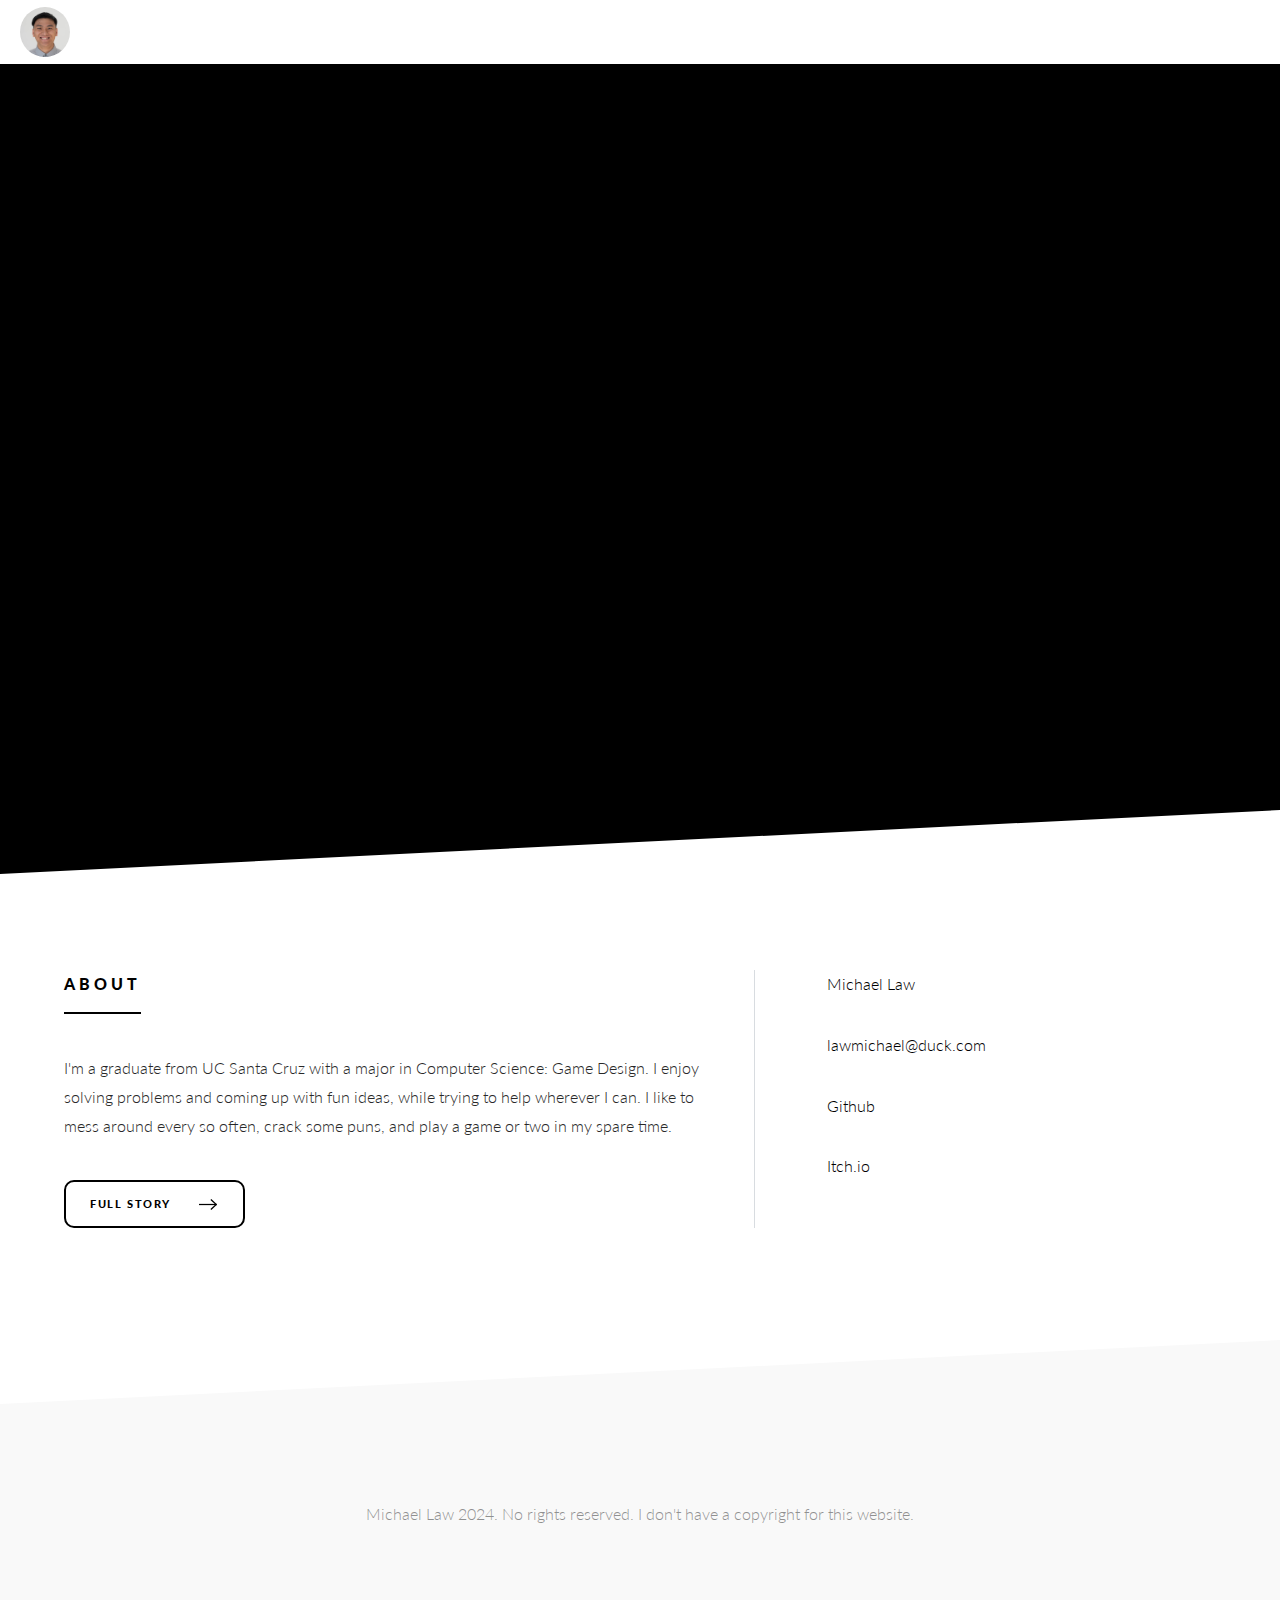
==== commit b814de3f: "Updated new Contact points, contacts, and quick about page" ====
--- a/index.html
+++ b/index.html
@@ -10,6 +10,7 @@
 		<meta charset="utf-8" />
 		<meta name="viewport" content="width=device-width, initial-scale=1, user-scalable=no" />
 		<link rel="stylesheet" href="assets/css/main.css" />
+		<link rel="icon" href="images/self portrait.jpg" type="image/x-icon" style="margin-left:20px;margin-right:-23px;width:50px;height:50px;border-radius:50%;"/>
 	</head>
 	<body class="is-preload">
 
@@ -21,6 +22,9 @@
 						<!-- main logo -->
 						<img src="images/self portrait.jpg" style="margin-left:20px;margin-right:-23px;width:50px;height:50px;border-radius:50%;">
 						<span class="logo"><a href="index.html">Michael <span>Law</span></a></span>
+						<span style="font-weight:900; letter-spacing: 0.25rem; text-transform: none;">CONTACT ME:</span>
+						<a href="https://www.linkedin.com/in/mlaw2/" target="_blank" class="icon brands fa-linkedin"><span class="label"></span></a>
+						<a href="mailto:lawmichael@gmail.com" target="_blank" class="icon solid fa-envelope">
 						<a href="#menu"><span>Menu</span></a>
 					</header>
 
@@ -59,7 +63,7 @@
 									<header>
 										<h2>About</h2>
 									</header>
-									<p>I'm a student at UC Santa Cruz studying Computer Science: Game Design. I enjoy solving problems and coming up with fun ideas, while trying to 
+									<p>I'm a graduate from UC Santa Cruz with a major in Computer Science: Game Design. I enjoy solving problems and coming up with fun ideas, while trying to 
 										help wherever I can. I like to mess around every so often, crack some puns, and play a game or two in my spare time.
 									</p>
 									<ul class="actions">
@@ -69,7 +73,8 @@
 								<ul class="contact-icons">
 									<li><a href="https://www.linkedin.com/in/mlaw2/" target="_blank" class="icon brands alt fa-linkedin"><span class="label">Michael Law</span></a></li>
 									<li><a href="mailto:lawmichael@duck.com" target="_blank" class="icon solid alt fa-envelope"><span class="label">lawmichael@duck.com</span></a></li>
-									<li><a href="tel:+16269415005" target="blank" class="icon solid alt fa-phone"><span class="label">+1 (626) 941 - 5005</span></a></li>
+									<li><a href="https://www.github.com/mlaw2" target="_blank" class="icon brands alt fa-github"><span class="label">Github</span></a></li>
+									<li><a href="https://michael-law.itch.io/" target="_blank" class="icon brands alt fa-itch-io"><span class="label">Itch.io</span></a></li>
 								</ul>
 							</div>
 						</div>
--- a/assets/css/main.css
+++ b/assets/css/main.css
@@ -3314,9 +3314,6 @@
 		column-gap: 2rem;
 		columns: 3;
 		margin: 0 0 2rem 0;
-		width: 100%;
-		/*CHANGES*/
-		/* height: 100%; */
 	}
 
 		.gallery a, .gallery span {
@@ -4670,7 +4667,7 @@
 /* Probably grabbed and modified from the internet/ChatGPT */
 /* Scrolling Gallery */
 .gallery-container {
-    width:auto;
+    width: auto;
 	/* height: 100%; */
     overflow-x: auto;
     white-space: nowrap;
@@ -4686,8 +4683,60 @@
 
 .gallery img {
     display: inline-block;
-    width:300%; /* Adjust the width as needed */
-    margin-right: 10px; /* Space between images */
-    /* height: 200%; */
+    width:100%; /* Adjust the width as needed */
+	/* height:5000%; */
+    /* margin-right: 10px; Space between images */
     vertical-align: top;
-}+}
+
+/* .gallery a {
+	display: inline-block;
+	width:200%;
+	vertical-align: top;
+	margin-bottom: 0px;
+} */
+
+/* Basic styling for the link */
+        .copy-assist{
+            position: relative;
+            display: inline-block;
+            cursor: pointer;
+            color: blue;
+            text-decoration: underline;
+        }
+
+        /* Styling for the copied message */
+        .copy-message {
+            display: none;
+            position: absolute;
+            top: -30px;
+            left: 0;
+            background: #4CAF50;
+            color: white;
+            padding: 5px;
+            border-radius: 3px;
+            font-size: 12px;
+            white-space: nowrap;
+        }
+
+        /* Styling for the link preview */
+        .copy-preview {
+            display: none;
+            position: absolute;
+            bottom: 25px;
+            left: 0;
+            background: #f9f9f9;
+            border: 1px solid #ccc;
+            padding: 10px;
+            border-radius: 3px;
+            font-size: 14px;
+            width: 200px;
+            white-space: normal;
+            z-index: 10;
+        }
+
+        /* Show the copied message and link preview on hover */
+        .copy-assist:hover .copy-message,
+        .copy-assist:hover .copy-preview {
+            display: block;
+        }